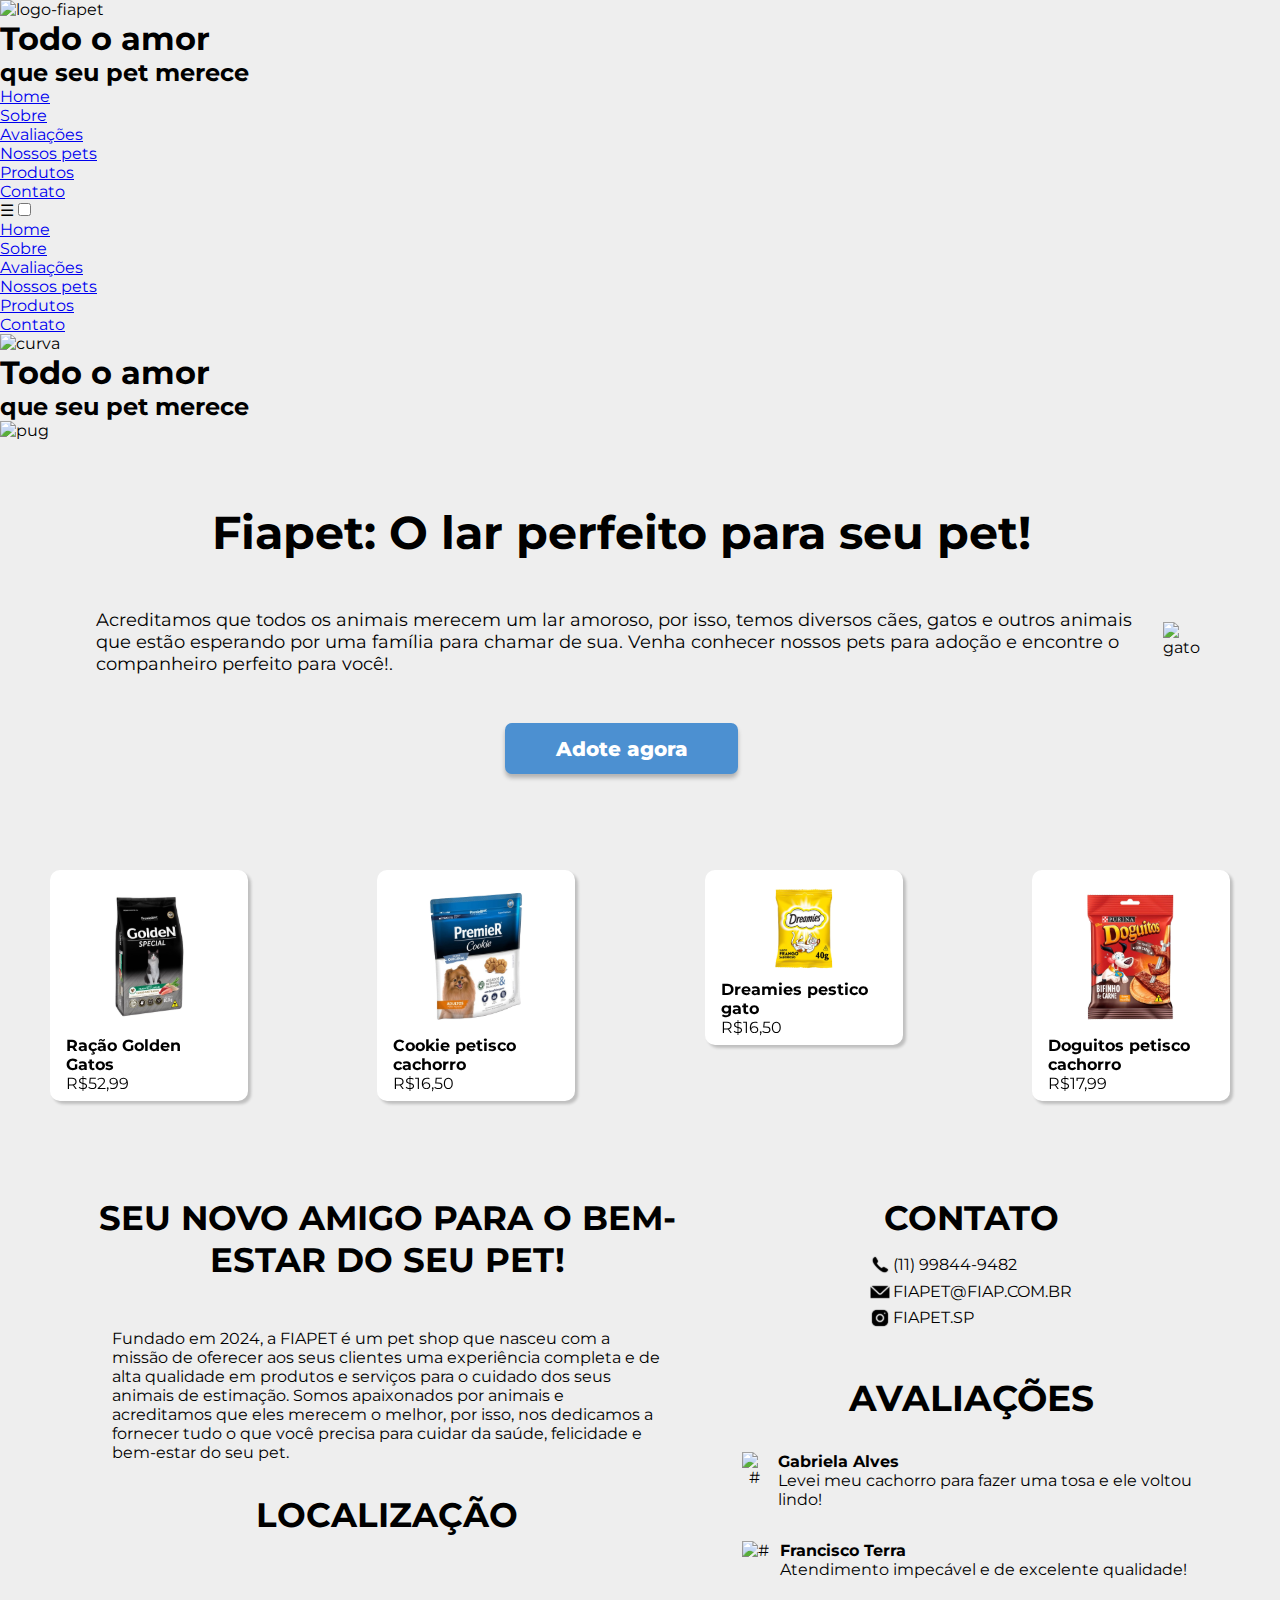
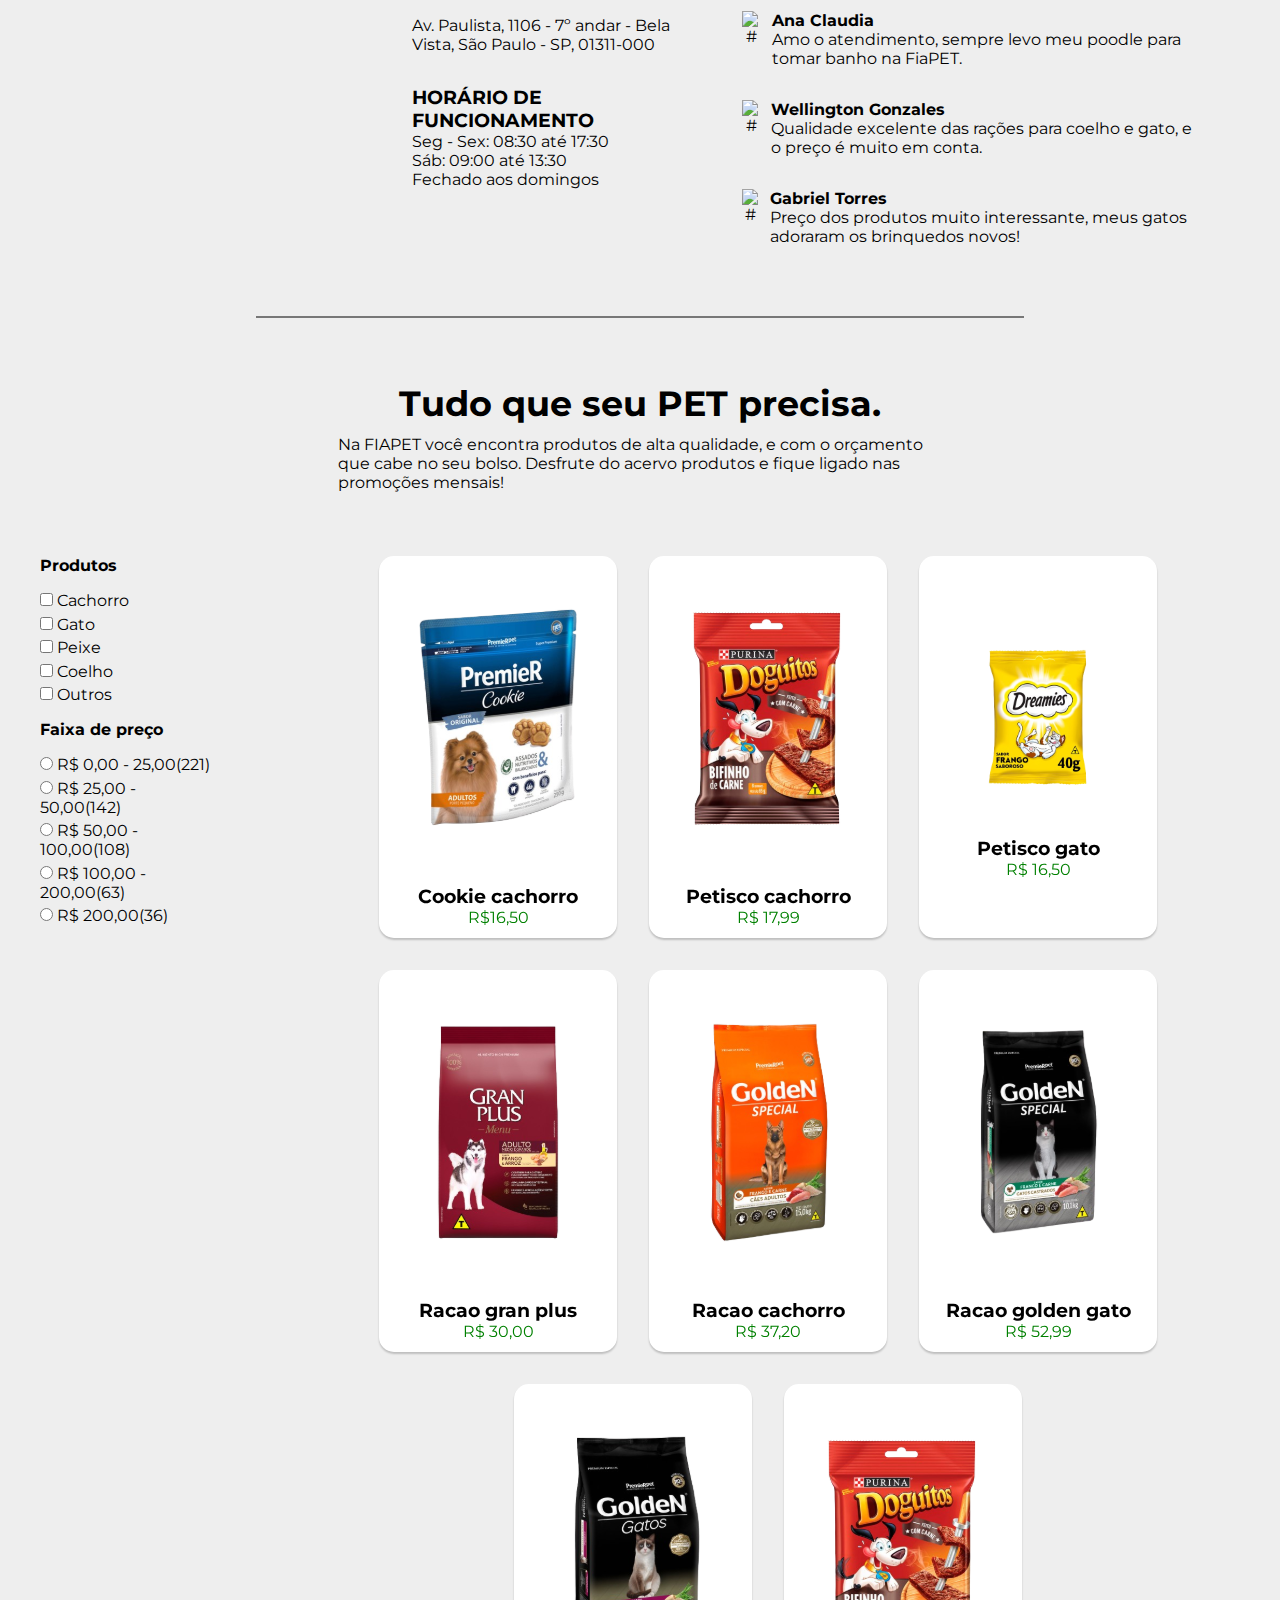
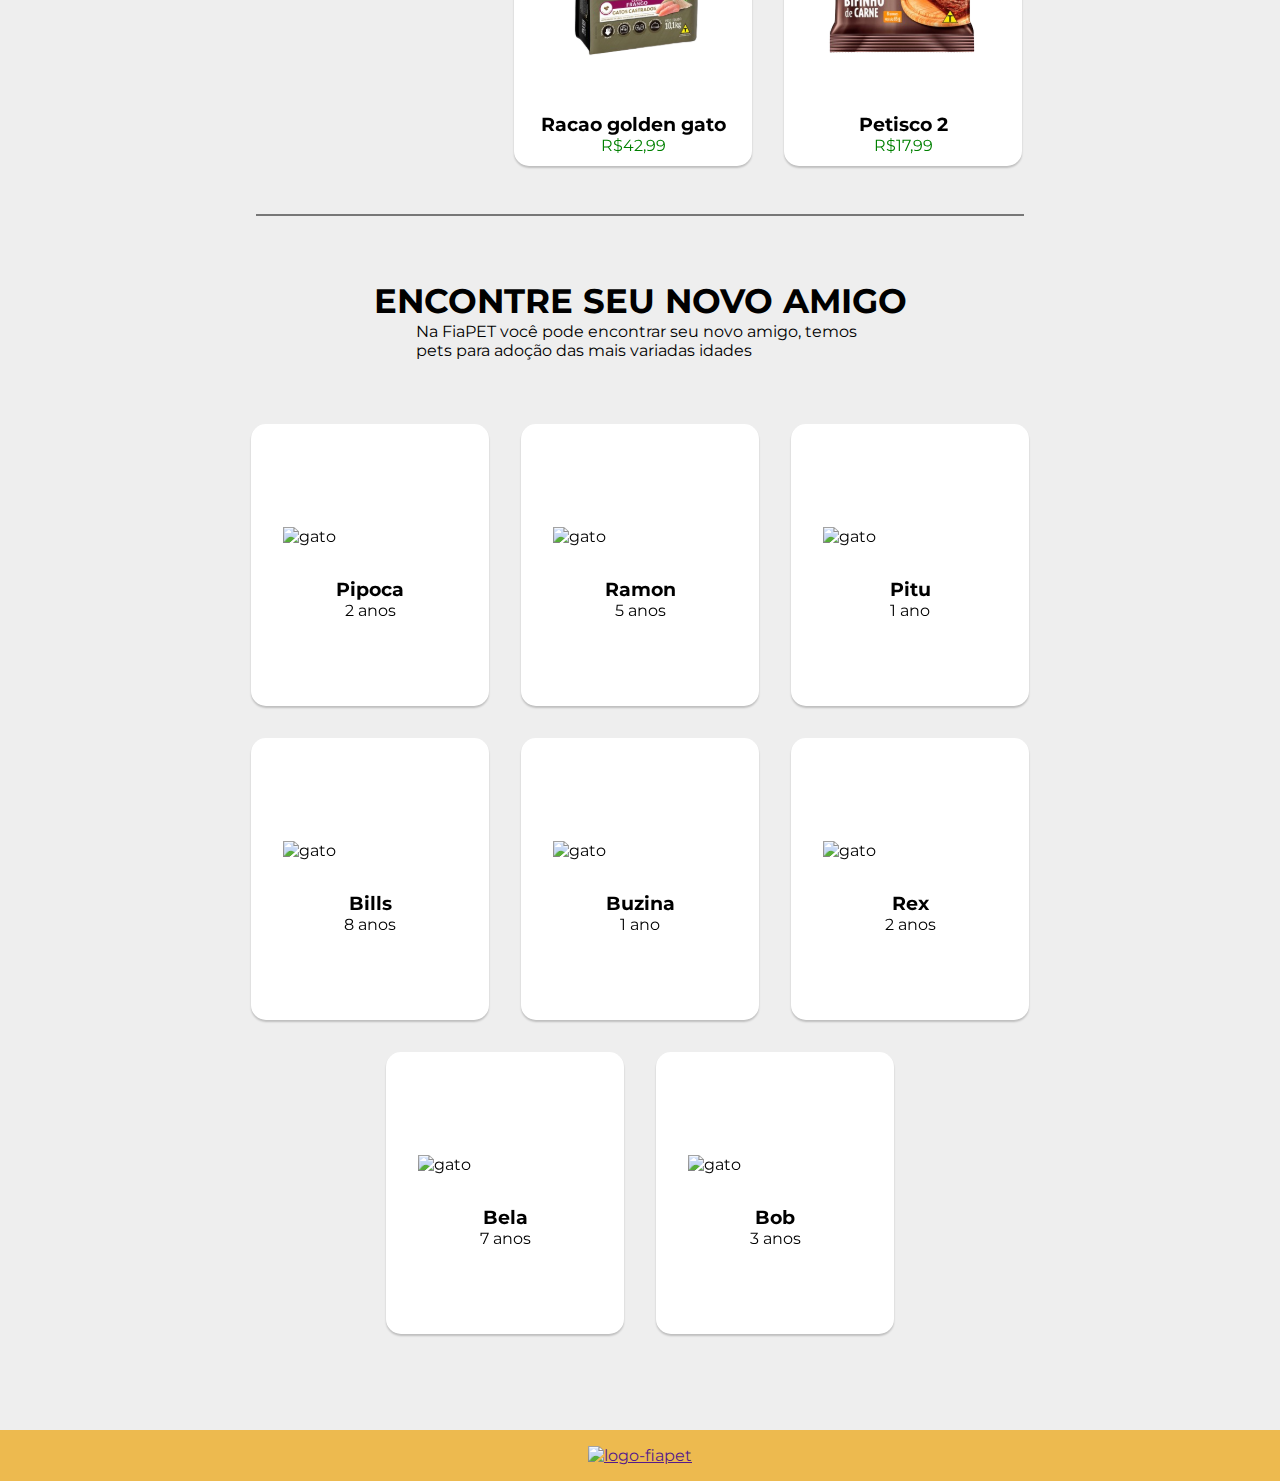
==== index.html @ 18f8ae51 "modificar cards" ====
<!DOCTYPE html>
<html lang="pt-br">

<head>
    <meta charset="UTF-8">
    <meta name="viewport" content="width=device-width, initial-scale=1.0">
    <link rel="stylesheet" href="css/style.css">
    <link rel="shortcut icon" href="img/icon-fiapet.svg" type="image/x-icon">
    <link rel="stylesheet" href="https://cdn.jsdelivr.net/npm/swiper@11/swiper-bundle.min.css" />
    <script src="https://cdn.jsdelivr.net/npm/swiper@11/swiper-bundle.min.js"></script>
    <link rel="stylesheet" href="css/swipper.css">
    <title>FiaPET</title>
</head>

<body>

    <header>
        </div>
        <img id="logo-fiapet" src="img/logo-fiapet.svg" alt="logo-fiapet">
        <div class="titulo">
            <h1>Todo o amor</h1>
            <h2>que seu pet merece</h2>
        </div>
        <nav id="navWeb" aria-label="navWeb">
            <ul>
                <li><a href="#inicio">Home</a></li>
                <li><a href="#sobre">Sobre</a></li>
                <li><a href="#sobre">Avaliações</a></li>
                <li><a href="#adotar">Nossos pets</a></li>
                <li><a href="#produtos">Produtos</a></li>
                <li><a href="#sobre">Contato</a></li>
            </ul>
        </nav>
        <label for="menu">☰</label>
        <input type="checkbox" name="menu" id="menu">
        <nav id="navMobile" aria-label="navMobile">
            <ul>
                <li><a href="#inicio">Home</a></li>
                <li><a href="#">Sobre</a></li>
                <li><a href="#">Avaliações</a></li>
                <li><a href="#">Nossos pets</a></li>
                <li><a href="#">Produtos</a></li>
                <li><a href="#">Contato</a></li>
            </ul>
        </nav>
        <div id="bgMenuMobile"></div>

    </header>

    <div class="curva">
        <img src="./img/background.svg" alt="curva">

        <div class="info-curva">

            <div class="titulo">
                <h1>Todo o amor</h1>
                <h2>que seu pet merece</h2>
            </div>

            <img id="img-pug" src="img/pug.svg" alt="pug">
        </div>
    </div>

    <section id="inicio">
        <div class="banner">
            <div class="banner-informacoes">
                <h2>Fiapet: O lar perfeito para seu pet!</h2>
                <p>Acreditamos que todos os animais merecem um lar amoroso, por isso, temos diversos cães, gatos e
                    outros animais que estão esperando por uma família para chamar de sua. Venha conhecer nossos pets
                    para adoção e encontre o companheiro perfeito para você!. </p>
                <a href="">Adote agora</a>
            </div>
            <div class="banner-img">
                <img src="img/gato.svg" alt="gato">
            </div>
        </div>
    </section>
    <div class="swiper1">
        <div class="swiper-wrapper">
            <div class="swiper-slide">
                <div class="item-swiper">
                    <img src="./img/produtos-swiper-inicio/racao-golden-gato.svg" alt="">
                    <div>
                        <h4>Ração Golden Gatos</h4>
                        <p>R$52,99</p>
                    </div>
                </div>
            </div>
            <div class="swiper-slide">
                <div class="item-swiper">
                    <img src="./img/produtos-swiper-inicio/cookie-cachorro.svg" alt="">
                    <div>
                        <h4>Cookie petisco cachorro</h4>
                        <p>R$16,50</p>
                    </div>
                </div>
            </div>
            <div class="swiper-slide">
                <div class="item-swiper">
                    <img src="./img/produtos-swiper-inicio/petisco-gato.svg" alt="">
                    <div>
                        <h4>Dreamies pestico gato</h4>
                        <p>R$16,50</p>
                    </div>
                </div>
            </div>
            <div class="swiper-slide">
                <div class="item-swiper">
                    <img src="./img/produtos-swiper-inicio/petisco-cachorro.svg" alt="">
                    <div>
                        <h4 id="doguitos">Doguitos petisco cachorro</h4>
                        <p>R$17,99</p>
                    </div>
                </div>
            </div>
            <div class="swiper-slide">
                <div class="item-swiper">
                    <img src="./img/produtos-swiper-inicio/racao-golden-gato2.svg" alt="">
                    <div>
                        <h4>Ração Golden Gatos</h4>
                        <p>R$42,99</p>
                    </div>
                </div>
            </div>
            <div class="swiper-slide">
                <div class="item-swiper">
                    <img src="./img/produtos-swiper-inicio/racao-cachorro-gran-plus.svg" alt="">
                    <div>
                        <h4>Ração Gran Plus</h4>
                        <p>R$30,00</p>
                    </div>
                </div>
            </div>
            <div class="swiper-slide">
                <div class="item-swiper">
                    <img src="./img/produtos-swiper-inicio/racao-golden-cachorro.svg" alt="">
                    <div>
                        <h4>Ração Golden Cachorro</h4>
                        <p>R$37,20</p>
                    </div>
                </div>
            </div>
            
        </div>
    </div>

    <section id="sobre">

        <div class="container-sobre">
            <div class="novo-pet">
                <h2 class="texto-pet"> Seu novo amigo para o bem-estar do seu pet!</h2>
                <p class="texto-pet2">Fundado em 2024, a FIAPET é um pet shop que nasceu com a missão de oferecer aos
                    seus clientes uma experiência completa e de alta qualidade em produtos e serviços para o cuidado dos
                    seus animais de estimação. Somos apaixonados por animais e acreditamos que eles merecem o melhor,
                    por isso, nos dedicamos a fornecer tudo o que você precisa para cuidar da saúde, felicidade e
                    bem-estar do seu pet.</p>
            </div>

            <div class="local">
                <div class="container-local">
                    <h2>Localização</h2>
                    <div class="mapa">
                        <iframe title="Localização"
                            src="https://www.google.com/maps/embed?pb=!1m18!1m12!1m3!1d3657.1213642371213!2d-46.654961424626016!3d-23.564084278797928!2m3!1f0!2f0!3f0!3m2!1i1024!2i768!4f13.1!3m3!1m2!1s0x94ce59c7dbf9ff57%3A0x4ca8eb5c4f7ecca9!2sFIAP%20-%20Paulista!5e0!3m2!1spt-BR!2sbr!4v1714689433012!5m2!1spt-BR!2sbr"
                            width="400" height="300" style="border:0;" allowfullscreen="" loading="lazy"
                            referrerpolicy="no-referrer-when-downgrade"></iframe>

                        <div class="container-info-local">
                            <div class="endereco">
                                <img src="./img/Location.svg" alt="">
                                <p>Av. Paulista, 1106 - 7º andar - Bela Vista, São Paulo - SP, 01311-000</p>
                            </div>

                            <div class="horario">
                                <img src="./img/Time.svg" alt="">
                                <div class="dias">
                                    <h3>HORÁRIO DE FUNCIONAMENTO</h3>
                                    <p>Seg - Sex: 08:30 até 17:30</p>
                                    <p>Sáb: 09:00 até 13:30</p>
                                    <p>Fechado aos domingos</p>
                                </div>
                            </div>

                        </div>
                    </div>
                </div>
            </div>

        </div>

        <div class="container-cachorro">
            <img src="./img/sobre-cachorro.svg" alt="">
        </div>
        <div class="contato-avaliacao">
            <div class="contato">
                <h2>Contato</h2>
                <ul class="contato-lista">
                    <li>
                        <img src="img/icones-contato/Phone.svg" alt="">
                        <p>(11) 99844-9482</p>
                    </li>
                    <li>
                        <img src="img/icones-contato/Email.svg" alt="">
                        <p>fiapet@fiap.com.br</p>
                    </li>
                    <li>
                        <img src="img/icones-contato/Instagram.svg" alt="">
                        <p>FIAPET.SP</p>
                    </li>
                </ul>
            </div>
            <div class="avaliacao">
                <h2>Avaliações</h2>
                <ul class="avaliacao-lista">
                    <li>
                        <img src="img/icones-usuarios/mulher-branca-sorrindo.svg" alt="#">
                        <div class="nome-comentario">
                            <h4>Gabriela Alves</h4>
                            <p>Levei meu cachorro para fazer uma tosa e ele voltou lindo!</p>
                        </div>
                    </li>
                    <li>
                        <img src="img/icones-usuarios/homem-barbudo-careca.svg" alt="#">
                        <div class="nome-comentario">
                            <h4>Francisco Terra</h4>
                            <p>Atendimento impecável e de excelente qualidade!</p>
                        </div>
                    </li>
                    <li>
                        <img src="img/icones-usuarios/mulher-vestido.svg" alt="#">
                        <div class="nome-comentario">
                            <h4>Ana Claudia</h4>
                            <p>Amo o atendimento, sempre levo meu poodle para tomar banho na FiaPET.</p>
                        </div>
                    </li>
                    <li>
                        <img src="img/icones-usuarios/homem-braco-cruzado.svg" alt="#">
                        <div class="nome-comentario">
                            <h4>Wellington Gonzales</h4>
                            <p>Qualidade excelente das rações para coelho e gato, e o preço é muito em conta.</p>
                        </div>
                    </li>
                    <li>
                        <img src="img/icones-usuarios/homem-cacheado-sorrindo.svg" alt="#">
                        <div class="nome-comentario">
                            <h4>Gabriel Torres</h4>
                            <p>Preço dos produtos muito interessante, meus gatos adoraram os brinquedos novos!</p>
                        </div>
                    </li>

                </ul>
            </div>
        </div>

    </section>

    <div class="divisao">
        <div class="line"></div>
    </div>

    <section id="produtos">
        
        
        <div class="produtos-titulo">
            <h2>Tudo que seu PET precisa.</h2>
            <p>Na FIAPET você encontra produtos de alta qualidade, e com o orçamento que cabe no seu bolso. Desfrute
            do acervo produtos e fique ligado nas promoções mensais!</p>
        </div>
        <div class="filtros-cards">     
                <div class="caixa-filtros">
                <div class="filtros">
                    <h4>Produtos</h4>
                        <ul> 
                            <li><input type="checkbox" id="checkbox_produtos" name="produtos_cachorro"> <label>Cachorro</label></li>
                            <li><input type="checkbox" id="checkbox_produtos" name="produtos_cachorro"> <label>Gato</label></li>
                            <li><input type="checkbox" id="checkbox_produtos" name="produtos_cachorro"> <label>Peixe</label></li>
                            <li><input type="checkbox" id="checkbox_produtos" name="produtos_cachorro"> <label>Coelho</label></li>
                            <li><input type="checkbox" id="checkbox_produtos" name="produtos_cachorro"> <label>Outros</label></li>
                        </ul>
                </div>
                <div class="filtros">
                    <h4>Faixa de preço</h4>
                    <ul>
                        <li><input type="radio" id="radio_produtos" name="produtos_preco"> <label>R$ 0,00 - 25,00(221)</label></li>
                        <li><input type="radio" id="radio_produtos" name="produtos_preco"> <label>R$ 25,00 - 50,00(142)</label></li>
                        <li><input type="radio" id="radio_produtos" name="produtos_preco"> <label>R$ 50,00 - 100,00(108)</label></li>
                        <li><input type="radio" id="radio_produtos" name="produtos_preco"> <label>R$ 100,00 - 200,00(63)</label></li>
                        <li><input type="radio" id="radio_produtos" name="produtos_preco"> <label>R$ 200,00(36)</label></li>
                    </ul>
                </div>
            </div>
            
            <div class="container-adotar">
                
                <div class="produtos-card">
                    
                    <div class="adotar-img">
                        
                        <img src="./img/produtos-swiper-inicio/cookie-cachorro.svg" alt="gato">
                        <!-- estrela e numero do rating2
                        <div class="rating">
                            <img src="./img/star.svg" alt="estrela">
                            <span>4.8</span>
                        </div>
                        -->
                    </div>
                    
                    <div class="info-pets">
                        <h3>Cookie cachorro</h3>
                        <p class="cor-preco">R$16,50</p>
                    </div>
                </div>
                <div class="produtos-card">
                    <div class="adotar-img">
                        <img src="./img/produtos-swiper-inicio/petisco-cachorro.svg" alt="gato">
                    </div>
                    <div class="info-pets">
                        <h3>Petisco cachorro</h3>
                        <p class="cor-preco">R$ 17,99</p>
                    </div>
                </div>
                <div class="produtos-card">
                    <div class="adotar-img">
                        <img src="./img/produtos-swiper-inicio/petisco-gato.svg" alt="gato">
                    </div>
                    <div class="info-pets">
                        <h3>Petisco gato</h3>
                        <p class="cor-preco">R$ 16,50</p>
                    </div>
                </div>
                <div class="produtos-card">
                    <div class="adotar-img">
                        <img src="./img/produtos-swiper-inicio/racao-cachorro-gran-plus.svg" alt="gato">
                    </div>
                    <div class="info-pets">
                        <h3>Racao gran plus</h3>
                        <p class="cor-preco">R$ 30,00</p>
                    </div>
                </div>


                <div class="produtos-card">
                    <div class="adotar-img">
                        <img src="./img/produtos-swiper-inicio/racao-golden-cachorro.svg" alt="gato">
                    </div>
                    <div class="info-pets">
                        <h3>Racao cachorro</h3>
                        <p class="cor-preco">R$ 37,20</p>
                    </div>
                </div>
                <div class="produtos-card">
                    <div class="adotar-img">
                        <img src="./img/produtos-swiper-inicio/racao-golden-gato.svg" alt="gato">

                    </div>
                    <div class="info-pets">
                        <h3>Racao golden gato</h3>
                        <p class="cor-preco">R$ 52,99</p>
                    </div>
                </div>
                <div class="produtos-card">
                    <div class="adotar-img">
                        <img src="./img/produtos-swiper-inicio/racao-golden-gato2.svg" alt="gato">

                    </div>
                    <div class="info-pets">
                        <h3>Racao golden gato </h3>
                        <p class="cor-preco">R$42,99</p>
                    </div>
                </div>
                <div class="produtos-card">
                    <div class="adotar-img">
                        <img src="./img/produtos-swiper-inicio/petisco-cachorro.svg" alt="gato">

                    </div>
                    <div class="info-pets">
                        <h3>Petisco 2</h3>
                        <p class="cor-preco">R$17,99</p>
                    </div>
                </div>

            </div>
        </div>
        </div>
    </section>

    <div class="divisao">
        <div class="line"></div>
    </div>

    <section id="adotar">
        <div class="adotar-titulo">
            <h2>ENCONTRE SEU NOVO AMIGO</h2>
            <p>Na FiaPET você pode encontrar seu novo amigo, temos pets para adoção das mais variadas idades </p>
        </div>
        <div class="adotar-fundo">

            <div class="container-adotar">

                <div class="adotar-card">
                    <div class="adotar-img">
                        <img src="./img/card-adotar/Ração Golden Gatos 1.svg" alt="gato">
                    </div>
                    <div class="info-pets">
                        <h3>Pipoca</h3>
                        <p>2 anos</p>
                    </div>
                </div>
                <div class="adotar-card">
                    <div class="adotar-img">
                        <img src="./img/card-adotar/Ração Golden Gatos 1-1.svg" alt="gato">
                    </div>
                    <div class="info-pets">
                        <h3>Ramon</h3>
                        <p>5 anos</p>
                    </div>
                </div>
                <div class="adotar-card">
                    <div class="adotar-img">
                        <img src="./img/card-adotar/Ração Golden Gatos 1-2.svg" alt="gato">
                    </div>
                    <div class="info-pets">
                        <h3>Pitu</h3>
                        <p>1 ano</p>
                    </div>
                </div>
                <div class="adotar-card">
                    <div class="adotar-img">
                        <img src="./img/card-adotar/Ração Golden Gatos 1-3.svg" alt="gato">
                    </div>
                    <div class="info-pets">
                        <h3>Bills</h3>
                        <p>8 anos</p>
                    </div>
                </div>


                <div class="adotar-card">
                    <div class="adotar-img">
                        <img src="./img/card-adotar/Ração Golden Gatos 1-4.svg" alt="gato">
                    </div>
                    <div class="info-pets">
                        <h3>Buzina</h3>
                        <p>1 ano</p>
                    </div>
                </div>
                <div class="adotar-card">
                    <div class="adotar-img">
                        <img src="./img/card-adotar/Ração Golden Gatos 1-5.svg" alt="gato">

                    </div>
                    <div class="info-pets">
                        <h3>Rex</h3>
                        <p>2 anos</p>
                    </div>
                </div>
                <div class="adotar-card">
                    <div class="adotar-img">
                        <img src="./img/card-adotar/Ração Golden Gatos 1-6.svg" alt="gato">

                    </div>
                    <div class="info-pets">
                        <h3>Bela</h3>
                        <p>7 anos</p>
                    </div>
                </div>
                <div class="adotar-card">
                    <div class="adotar-img">
                        <img src="./img/card-adotar/Ração Golden Gatos 1-7.svg" alt="gato">

                    </div>
                    <div class="info-pets">
                        <h3>Bob</h3>
                        <p>3 anos</p>
                    </div>
                </div>

            </div>
            
            <div class="container-adotar-mobile">
                <div class="swiper  cont-swiper2">
                    <!-- Additional required wrapper -->
                    
                    <div class="swiper-wrapper">
                    <!-- Slides -->
                        <div class="adotar-card swiper-slide">
                            <img src="./img/card-adotar/Ração Golden Gatos 1.svg" alt="gato">
                            <div class="info-pets">
                                <h3>Pipoca</h3>
                                <p>2 anos</p>
                            </div>
                        </div>
                    
                        <div class="adotar-card swiper-slide">
                            <img src="./img/card-adotar/ração golden gatos 1-1.svg" alt="gato">
                            <div class="info-pets">
                                <h3>Ramon</h3>
                                <p>2 anos</p>
                            </div>
                        </div>
                
                        <div class="adotar-card swiper-slide">
                            <img src="./img/card-adotar/ração golden gatos 1-2.svg" alt="gato">
                            <div class="info-pets">
                                <h3>Pitu</h3>
                                <p>2 anos</p>
                            </div>
                        </div>
                
                        <div class="adotar-card swiper-slide">
                            <img src="./img/card-adotar/ração golden gatos 1-3.svg" alt="gato">
                            <div class="info-pets">
                                <h3>Bills</h3>
                                <p>2 anos</p>
                            </div>
                        </div>
                
                    </div>
                        <div class="swiper-button-next"></div>
                        <div class="swiper-button-prev"></div>
                </div>
                <div class="swiper cont-swiper2">
                    <!-- Additional required wrapper -->
                    
                    <div class="swiper-wrapper">
                    <!-- Slides -->
                        <div class="adotar-card swiper-slide">
                            <img src="./img/card-adotar/ração golden gatos 1-4.svg" alt="gato">
                            <div class="info-pets">
                                <h3>Buzina</h3>
                                <p>2 anos</p>
                            </div>
                        </div>
                    
                        <div class="adotar-card swiper-slide">
                            <img src="./img/card-adotar/ração golden gatos 1-5.svg" alt="gato">
                            <div class="info-pets">
                                <h3>Rex</h3>
                                <p>2 anos</p>
                            </div>
                        </div>
                
                        <div class="adotar-card swiper-slide">
                            <img src="./img/card-adotar/ração golden gatos 1-6.svg" alt="gato">
                            <div class="info-pets">
                                <h3>Bela</h3>
                                <p>2 anos</p>
                            </div>
                        </div>
                
                        <div class="adotar-card swiper-slide">
                            <img src="./img/card-adotar/ração golden gatos 1-7.svg" alt="gato">
                            <div class="info-pets">
                                <h3>Bob</h3>
                                <p>2 anos</p>
                            </div>
                        </div>
                
                    </div>
                        <div class="swiper-button-next"></div>
                        <div class="swiper-button-prev"></div>
                </div>
            </div>

        </div>
    </section>

    <footer id="rodape">
        <a href="">
            <img id="logo-fiapet" src="img/logo-fiapet.svg" alt="logo-fiapet">
        </a>
    </footer>

    <script>
        const swiper1 = new Swiper('.swiper1', {
            autoplay: true,
            direction: 'horizontal',
            slidesPerView: 4,
            spaceBetween: 30,
            loop: true,
            speed: 600,
            
        });

        const swiper = new Swiper('.swiper', {
            direction: 'horizontal',
            loop: true,
            slidesPerView: 'auto',

            navigation: {
                nextEl: '.swiper-button-next',
                prevEl: '.swiper-button-prev',
            },
        });
    </script>
</body>

</html>
---- css/style.css ----
@import url("https://fonts.googleapis.com/css2?family=Montserrat:ital,wght@0,100..900;1,100..900&display=swap");
@import url(inicio.css);
@import url(sobre.css);
@import url(produtos.css);
@import url(header.css);
@import url(adotar.css);
@import url(rodape.css);

:root {
  --fonte: "Montserrat", sans-serif;
  --primary-color: #edba4f;
  --secundary-color: #4c90d1;
  --backgound: #eeeeee;
}

* {
  margin: 0;
  padding: 0;
}

body {
  font-family: var(--fonte);
  background-color: var(--backgound);
}
---- css/swipper.css ----
.container-adotar-mobile .swiper-slide {
  flex-shrink: 0;
  width: 206px; 
  margin: 1rem;
  padding: 1rem;
  position: relative;
  transition-property: transform;
  display: flex;
  align-items: center;
  justify-content: center;
}

.swiper-button-next, .swiper-button-prev {
  color: #000;
  width: 40px;
  height: 40px;
  border-radius: 50%;
  top: 50%;
  background-color: #D9D9D9;
}

.swiper-button-prev{
  left: 0;
  right: auto;
}

.swiper-button-next{
  right: 0;
  left: auto;
}

.swiper-button-prev::after, .swiper-button-next::after{
  font-size: 22px;
}
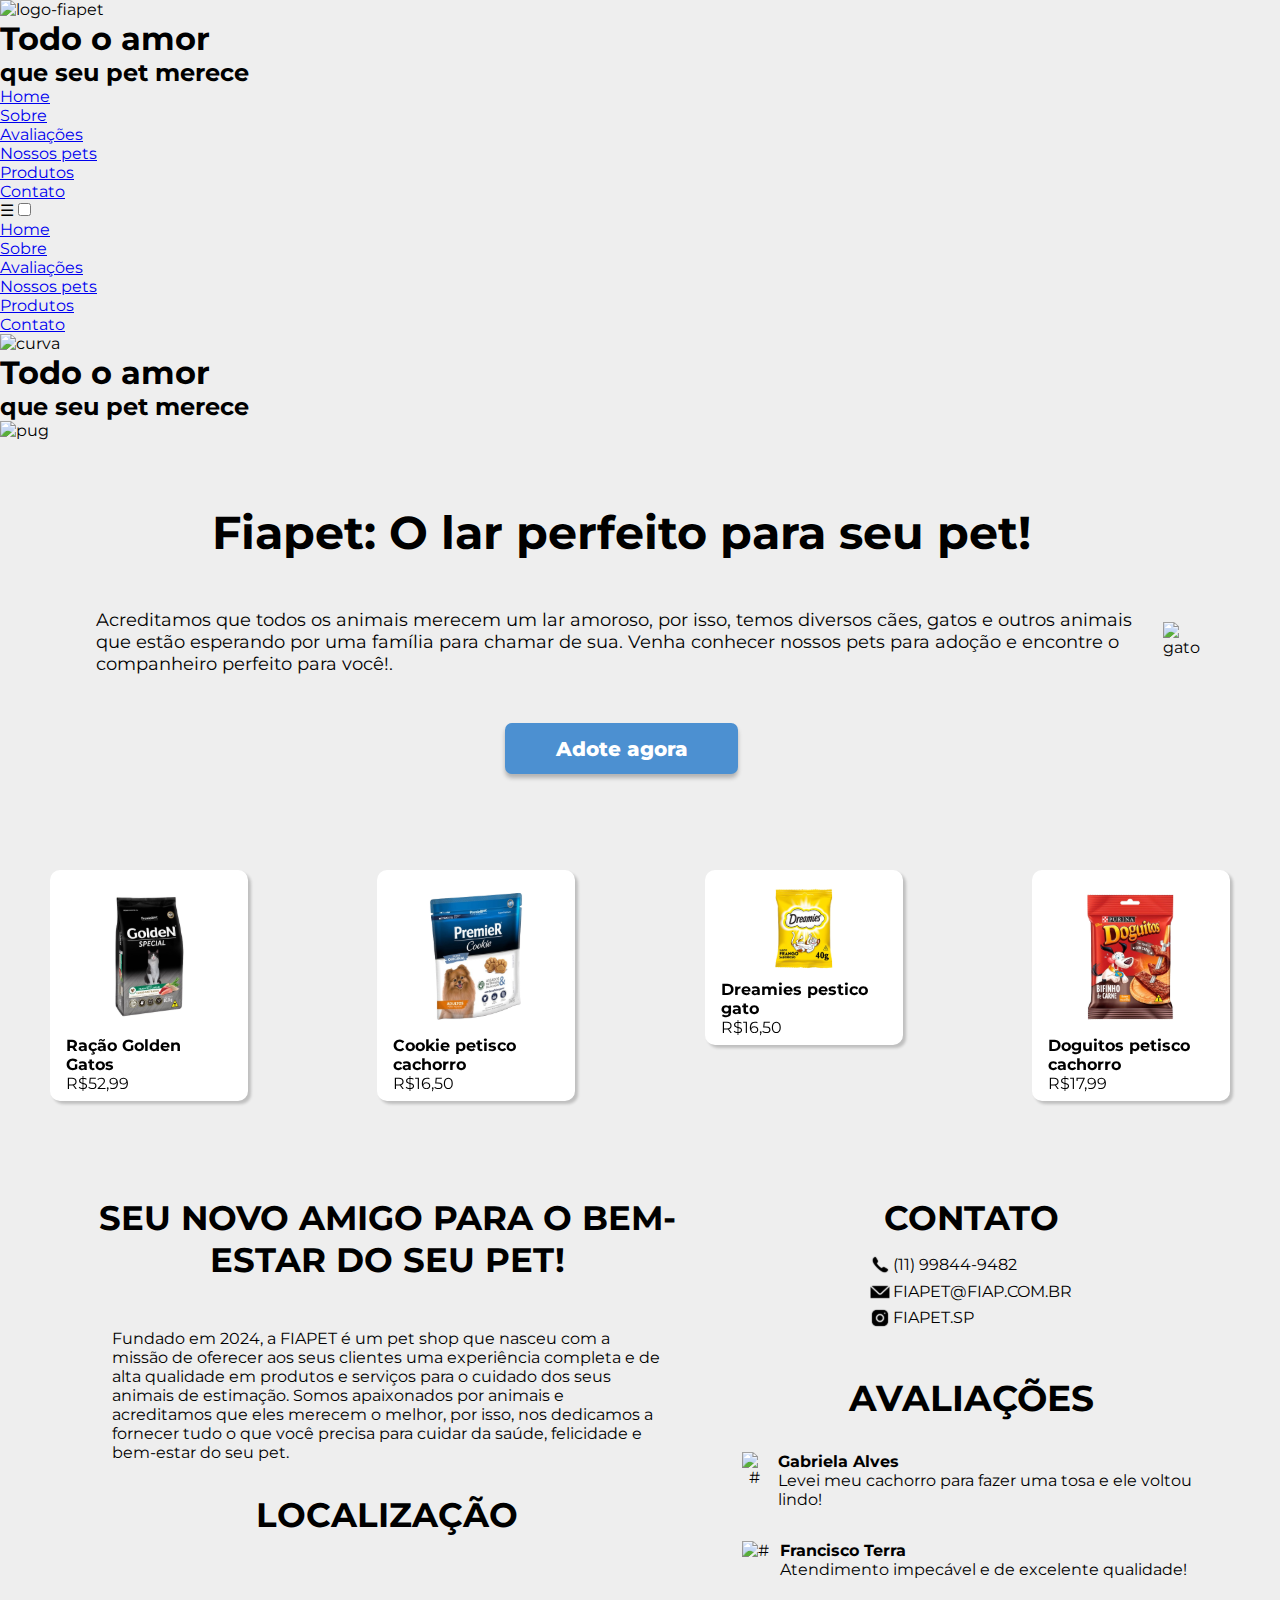
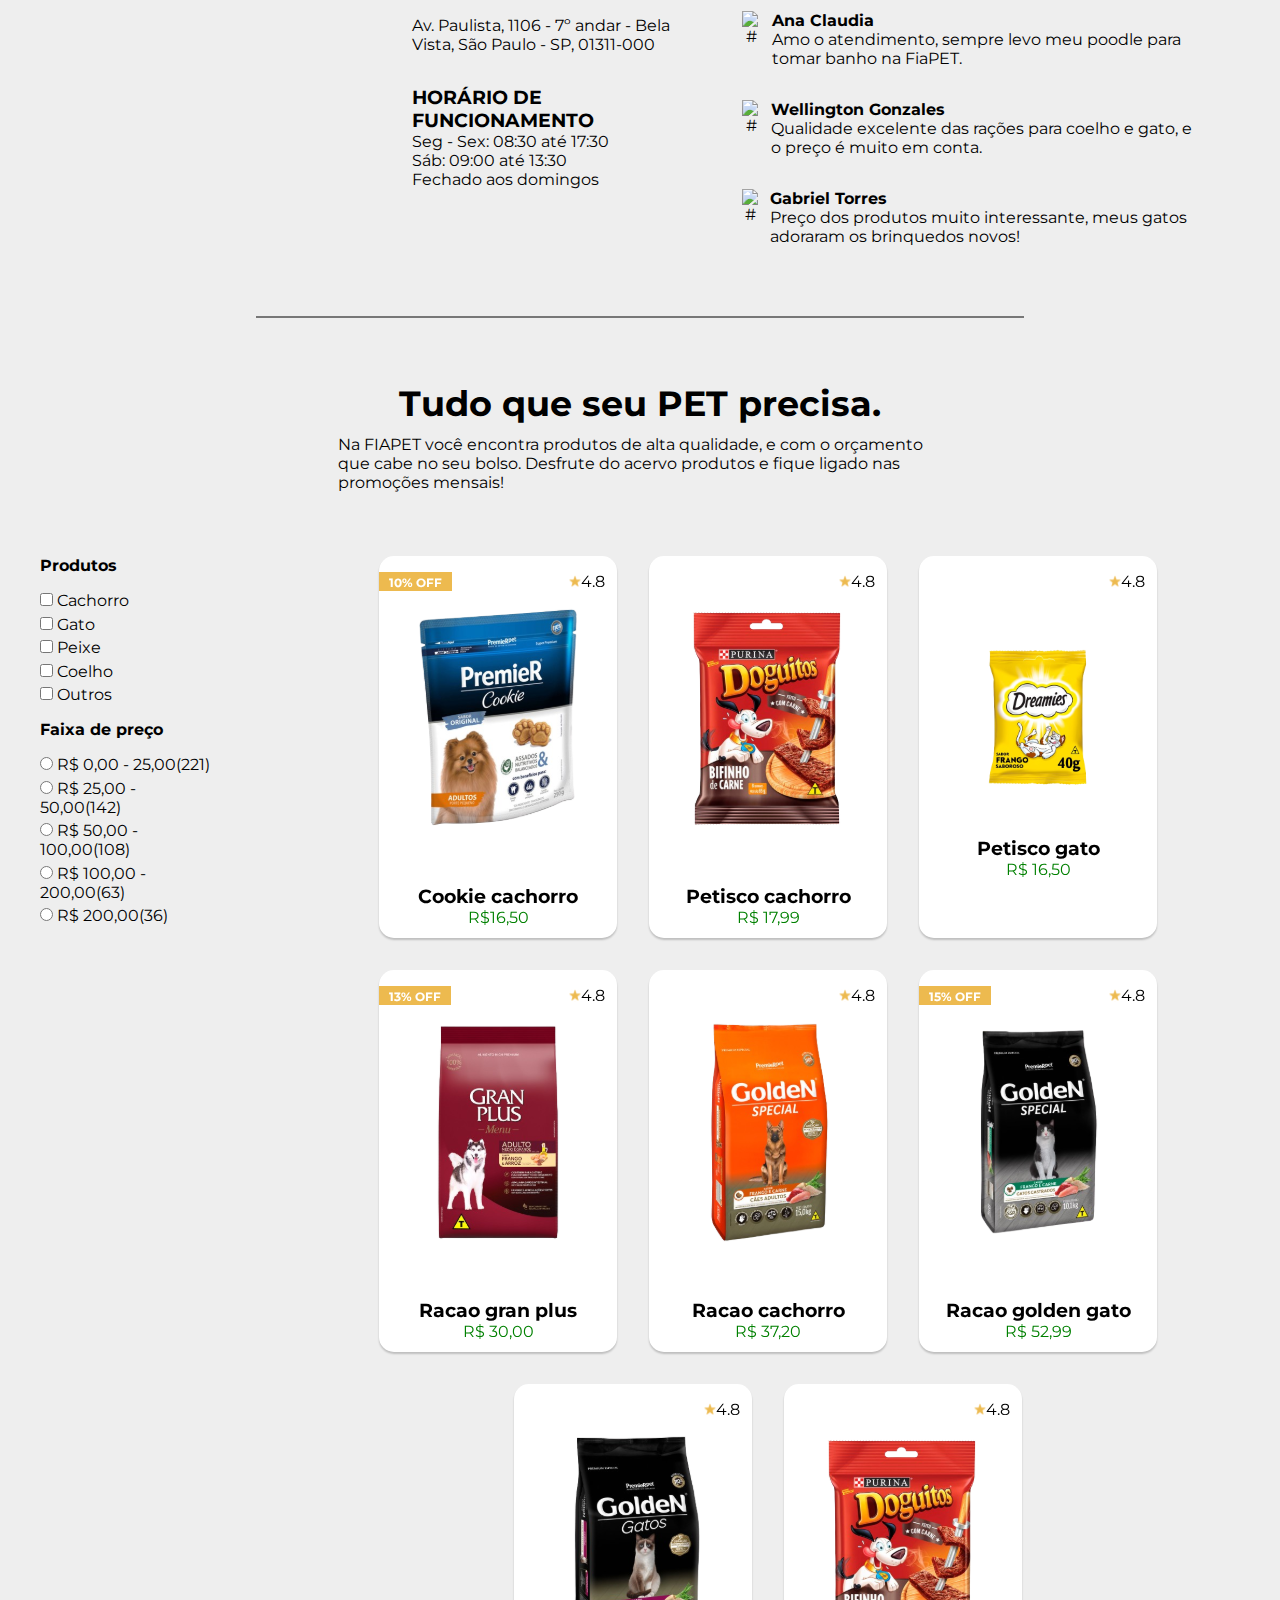
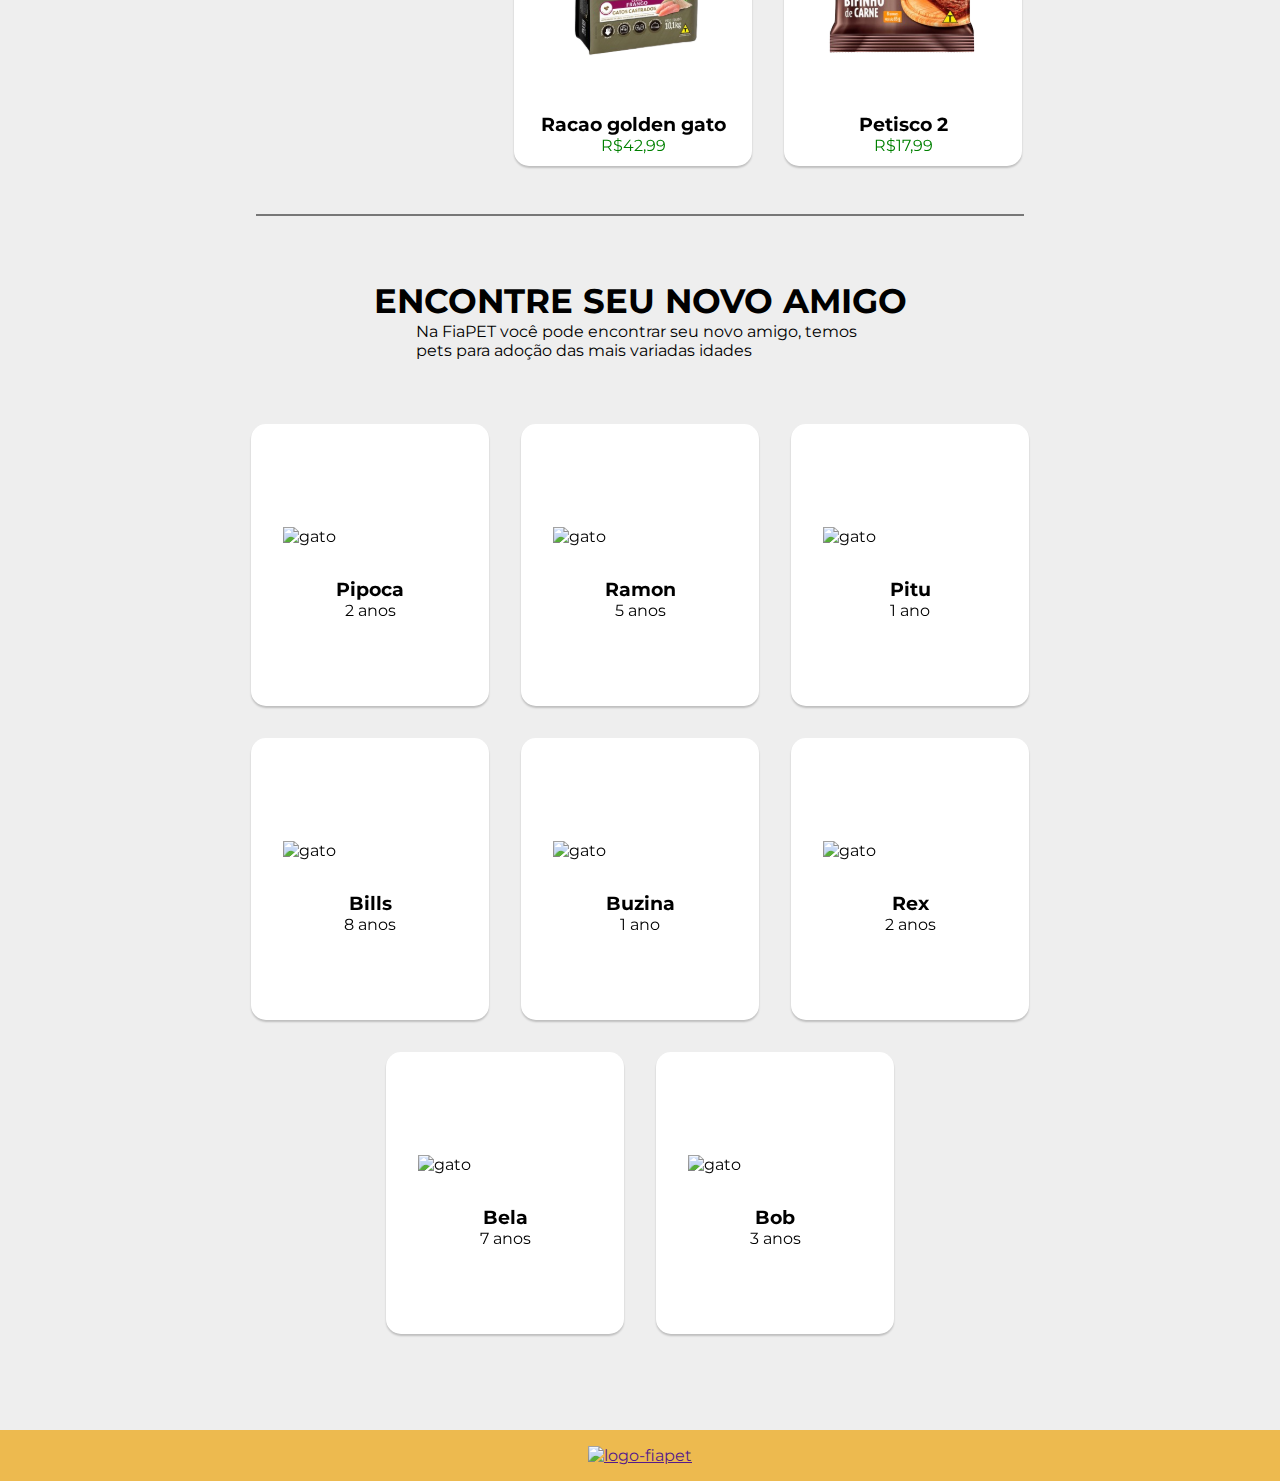
==== commit 0360b5a8: "rating e desconto" ====
--- a/index.html
+++ b/index.html
@@ -140,7 +140,7 @@
                     </div>
                 </div>
             </div>
-            
+
         </div>
     </div>
 
@@ -259,58 +259,79 @@
     </div>
 
     <section id="produtos">
-        
-        
+
+
         <div class="produtos-titulo">
             <h2>Tudo que seu PET precisa.</h2>
             <p>Na FIAPET você encontra produtos de alta qualidade, e com o orçamento que cabe no seu bolso. Desfrute
-            do acervo produtos e fique ligado nas promoções mensais!</p>
-        </div>
-        <div class="filtros-cards">     
-                <div class="caixa-filtros">
+                do acervo produtos e fique ligado nas promoções mensais!</p>
+        </div>
+        <div class="filtros-cards">
+            <div class="caixa-filtros">
                 <div class="filtros">
                     <h4>Produtos</h4>
-                        <ul> 
-                            <li><input type="checkbox" id="checkbox_produtos" name="produtos_cachorro"> <label>Cachorro</label></li>
-                            <li><input type="checkbox" id="checkbox_produtos" name="produtos_cachorro"> <label>Gato</label></li>
-                            <li><input type="checkbox" id="checkbox_produtos" name="produtos_cachorro"> <label>Peixe</label></li>
-                            <li><input type="checkbox" id="checkbox_produtos" name="produtos_cachorro"> <label>Coelho</label></li>
-                            <li><input type="checkbox" id="checkbox_produtos" name="produtos_cachorro"> <label>Outros</label></li>
-                        </ul>
+                    <ul>
+                        <li><input type="checkbox" id="checkbox_produtos" name="produtos_cachorro">
+                            <label>Cachorro</label>
+                        </li>
+                        <li><input type="checkbox" id="checkbox_produtos" name="produtos_cachorro"> <label>Gato</label>
+                        </li>
+                        <li><input type="checkbox" id="checkbox_produtos" name="produtos_cachorro"> <label>Peixe</label>
+                        </li>
+                        <li><input type="checkbox" id="checkbox_produtos" name="produtos_cachorro">
+                            <label>Coelho</label>
+                        </li>
+                        <li><input type="checkbox" id="checkbox_produtos" name="produtos_cachorro">
+                            <label>Outros</label>
+                        </li>
+                    </ul>
                 </div>
                 <div class="filtros">
                     <h4>Faixa de preço</h4>
                     <ul>
-                        <li><input type="radio" id="radio_produtos" name="produtos_preco"> <label>R$ 0,00 - 25,00(221)</label></li>
-                        <li><input type="radio" id="radio_produtos" name="produtos_preco"> <label>R$ 25,00 - 50,00(142)</label></li>
-                        <li><input type="radio" id="radio_produtos" name="produtos_preco"> <label>R$ 50,00 - 100,00(108)</label></li>
-                        <li><input type="radio" id="radio_produtos" name="produtos_preco"> <label>R$ 100,00 - 200,00(63)</label></li>
-                        <li><input type="radio" id="radio_produtos" name="produtos_preco"> <label>R$ 200,00(36)</label></li>
+                        <li><input type="radio" id="radio_produtos" name="produtos_preco"> <label>R$ 0,00 -
+                                25,00(221)</label></li>
+                        <li><input type="radio" id="radio_produtos" name="produtos_preco"> <label>R$ 25,00 -
+                                50,00(142)</label></li>
+                        <li><input type="radio" id="radio_produtos" name="produtos_preco"> <label>R$ 50,00 -
+                                100,00(108)</label></li>
+                        <li><input type="radio" id="radio_produtos" name="produtos_preco"> <label>R$ 100,00 -
+                                200,00(63)</label></li>
+                        <li><input type="radio" id="radio_produtos" name="produtos_preco"> <label>R$ 200,00(36)</label>
+                        </li>
                     </ul>
                 </div>
             </div>
-            
+
             <div class="container-adotar">
-                
-                <div class="produtos-card">
-                    
-                    <div class="adotar-img">
-                        
+
+                <div class="produtos-card">
+
+                    <div class="off">
+                        <span>10% OFF</span>
+                    </div>
+
+                    <div class="rating">
+                        <img src="./img/star.svg" alt="estrela">
+                        <span>4.8</span>
+                    </div>
+                    <div class="adotar-img">
+
                         <img src="./img/produtos-swiper-inicio/cookie-cachorro.svg" alt="gato">
                         <!-- estrela e numero do rating2
-                        <div class="rating">
-                            <img src="./img/star.svg" alt="estrela">
-                            <span>4.8</span>
-                        </div>
                         -->
                     </div>
-                    
+
                     <div class="info-pets">
                         <h3>Cookie cachorro</h3>
                         <p class="cor-preco">R$16,50</p>
                     </div>
                 </div>
                 <div class="produtos-card">
+                    <div class="rating">
+                        <img src="./img/star.svg" alt="estrela">
+                        <span>4.8</span>
+                    </div>
                     <div class="adotar-img">
                         <img src="./img/produtos-swiper-inicio/petisco-cachorro.svg" alt="gato">
                     </div>
@@ -320,6 +341,10 @@
                     </div>
                 </div>
                 <div class="produtos-card">
+                    <div class="rating">
+                        <img src="./img/star.svg" alt="estrela">
+                        <span>4.8</span>
+                    </div>
                     <div class="adotar-img">
                         <img src="./img/produtos-swiper-inicio/petisco-gato.svg" alt="gato">
                     </div>
@@ -329,6 +354,13 @@
                     </div>
                 </div>
                 <div class="produtos-card">
+                    <div class="off">
+                        <span>13% OFF</span>
+                    </div>
+                    <div class="rating">
+                        <img src="./img/star.svg" alt="estrela">
+                        <span>4.8</span>
+                    </div>
                     <div class="adotar-img">
                         <img src="./img/produtos-swiper-inicio/racao-cachorro-gran-plus.svg" alt="gato">
                     </div>
@@ -340,6 +372,10 @@
 
 
                 <div class="produtos-card">
+                    <div class="rating">
+                        <img src="./img/star.svg" alt="estrela">
+                        <span>4.8</span>
+                    </div>
                     <div class="adotar-img">
                         <img src="./img/produtos-swiper-inicio/racao-golden-cachorro.svg" alt="gato">
                     </div>
@@ -349,6 +385,13 @@
                     </div>
                 </div>
                 <div class="produtos-card">
+                    <div class="off">
+                        <span>15% OFF</span>
+                    </div>
+                    <div class="rating">
+                        <img src="./img/star.svg" alt="estrela">
+                        <span>4.8</span>
+                    </div>
                     <div class="adotar-img">
                         <img src="./img/produtos-swiper-inicio/racao-golden-gato.svg" alt="gato">
 
@@ -359,6 +402,10 @@
                     </div>
                 </div>
                 <div class="produtos-card">
+                    <div class="rating">
+                        <img src="./img/star.svg" alt="estrela">
+                        <span>4.8</span>
+                    </div>
                     <div class="adotar-img">
                         <img src="./img/produtos-swiper-inicio/racao-golden-gato2.svg" alt="gato">
 
@@ -369,6 +416,10 @@
                     </div>
                 </div>
                 <div class="produtos-card">
+                    <div class="rating">
+                        <img src="./img/star.svg" alt="estrela">
+                        <span>4.8</span>
+                    </div>
                     <div class="adotar-img">
                         <img src="./img/produtos-swiper-inicio/petisco-cachorro.svg" alt="gato">
 
@@ -476,13 +527,13 @@
                 </div>
 
             </div>
-            
+
             <div class="container-adotar-mobile">
                 <div class="swiper  cont-swiper2">
                     <!-- Additional required wrapper -->
-                    
+
                     <div class="swiper-wrapper">
-                    <!-- Slides -->
+                        <!-- Slides -->
                         <div class="adotar-card swiper-slide">
                             <img src="./img/card-adotar/Ração Golden Gatos 1.svg" alt="gato">
                             <div class="info-pets">
@@ -490,7 +541,7 @@
                                 <p>2 anos</p>
                             </div>
                         </div>
-                    
+
                         <div class="adotar-card swiper-slide">
                             <img src="./img/card-adotar/ração golden gatos 1-1.svg" alt="gato">
                             <div class="info-pets">
@@ -498,7 +549,7 @@
                                 <p>2 anos</p>
                             </div>
                         </div>
-                
+
                         <div class="adotar-card swiper-slide">
                             <img src="./img/card-adotar/ração golden gatos 1-2.svg" alt="gato">
                             <div class="info-pets">
@@ -506,7 +557,7 @@
                                 <p>2 anos</p>
                             </div>
                         </div>
-                
+
                         <div class="adotar-card swiper-slide">
                             <img src="./img/card-adotar/ração golden gatos 1-3.svg" alt="gato">
                             <div class="info-pets">
@@ -514,16 +565,16 @@
                                 <p>2 anos</p>
                             </div>
                         </div>
-                
-                    </div>
-                        <div class="swiper-button-next"></div>
-                        <div class="swiper-button-prev"></div>
+
+                    </div>
+                    <div class="swiper-button-next"></div>
+                    <div class="swiper-button-prev"></div>
                 </div>
                 <div class="swiper cont-swiper2">
                     <!-- Additional required wrapper -->
-                    
+
                     <div class="swiper-wrapper">
-                    <!-- Slides -->
+                        <!-- Slides -->
                         <div class="adotar-card swiper-slide">
                             <img src="./img/card-adotar/ração golden gatos 1-4.svg" alt="gato">
                             <div class="info-pets">
@@ -531,7 +582,7 @@
                                 <p>2 anos</p>
                             </div>
                         </div>
-                    
+
                         <div class="adotar-card swiper-slide">
                             <img src="./img/card-adotar/ração golden gatos 1-5.svg" alt="gato">
                             <div class="info-pets">
@@ -539,7 +590,7 @@
                                 <p>2 anos</p>
                             </div>
                         </div>
-                
+
                         <div class="adotar-card swiper-slide">
                             <img src="./img/card-adotar/ração golden gatos 1-6.svg" alt="gato">
                             <div class="info-pets">
@@ -547,7 +598,7 @@
                                 <p>2 anos</p>
                             </div>
                         </div>
-                
+
                         <div class="adotar-card swiper-slide">
                             <img src="./img/card-adotar/ração golden gatos 1-7.svg" alt="gato">
                             <div class="info-pets">
@@ -555,10 +606,10 @@
                                 <p>2 anos</p>
                             </div>
                         </div>
-                
-                    </div>
-                        <div class="swiper-button-next"></div>
-                        <div class="swiper-button-prev"></div>
+
+                    </div>
+                    <div class="swiper-button-next"></div>
+                    <div class="swiper-button-prev"></div>
                 </div>
             </div>
 
@@ -579,7 +630,7 @@
             spaceBetween: 30,
             loop: true,
             speed: 600,
-            
+
         });
 
         const swiper = new Swiper('.swiper', {
--- a/css/style.css
+++ b/css/style.css
@@ -16,6 +16,8 @@
 * {
   margin: 0;
   padding: 0;
+  scroll-behavior: smooth;
+  transition: all .2s linear;
 }
 
 body {
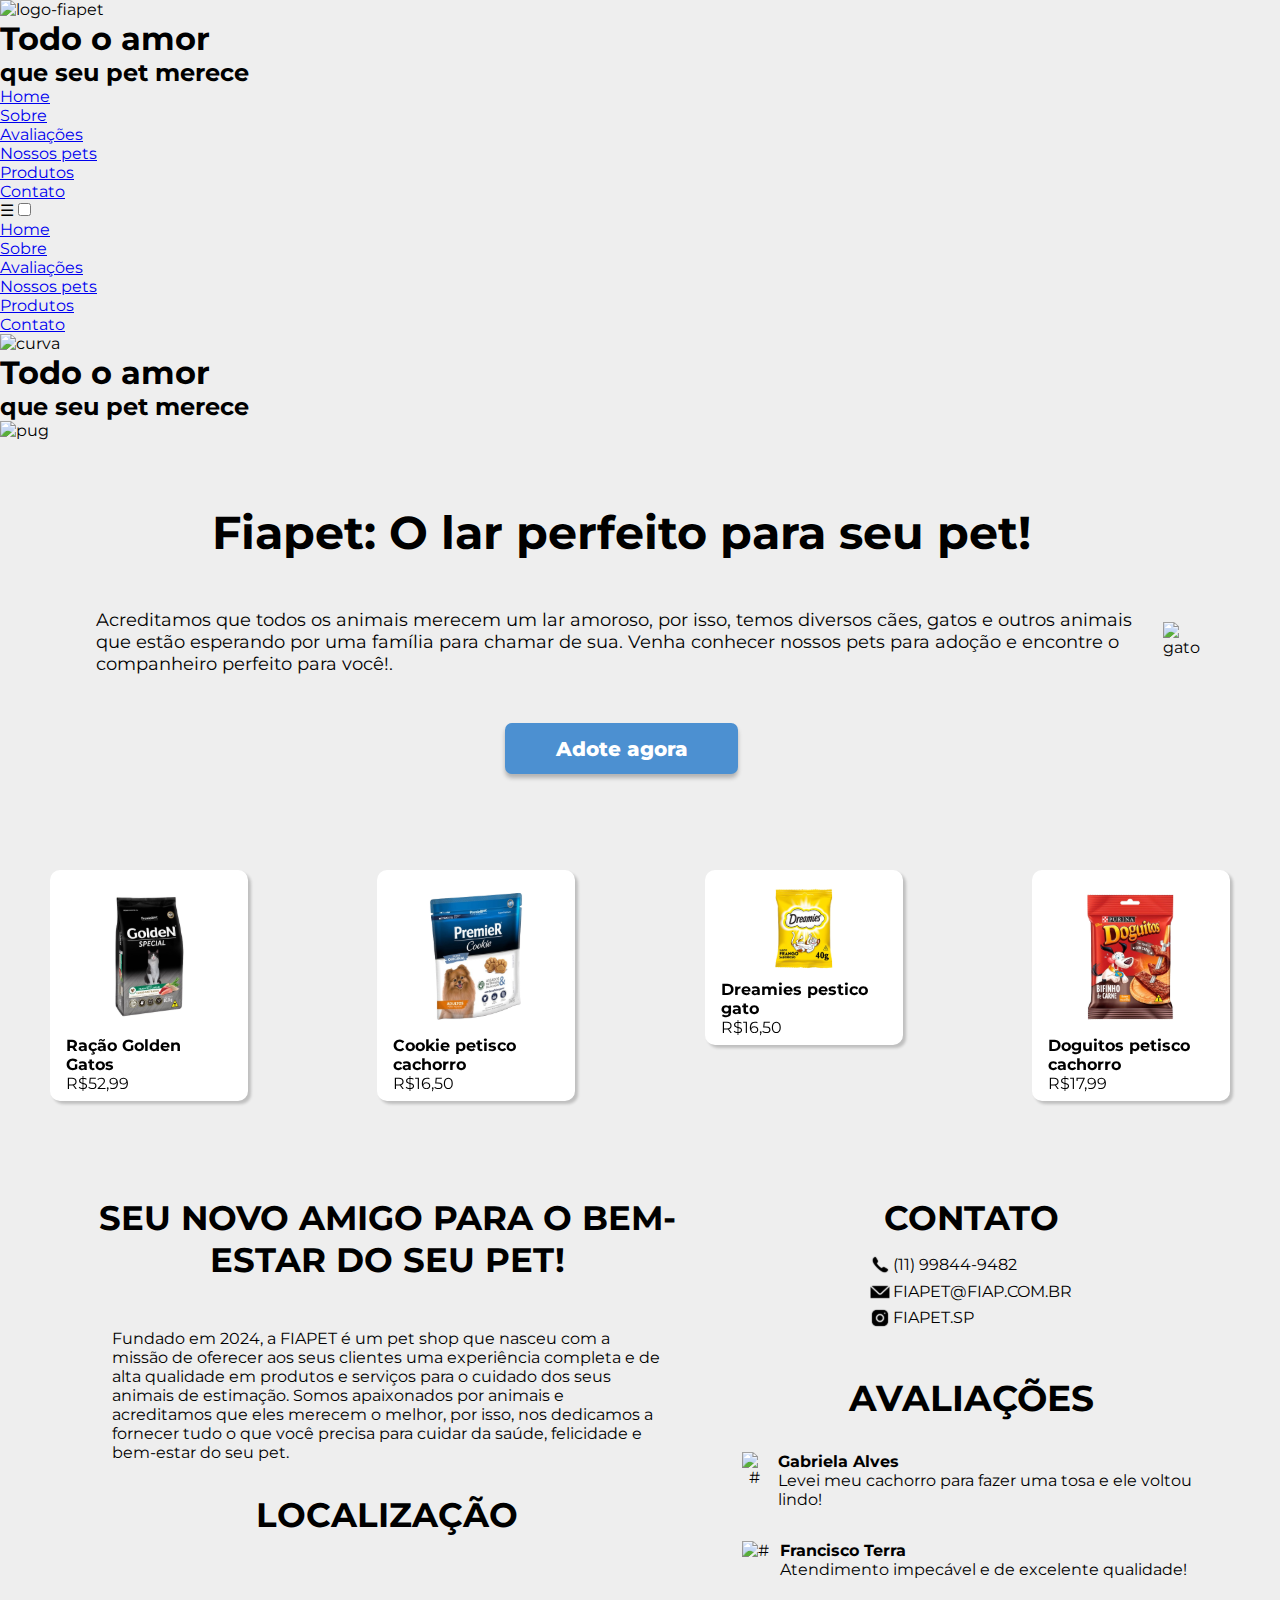
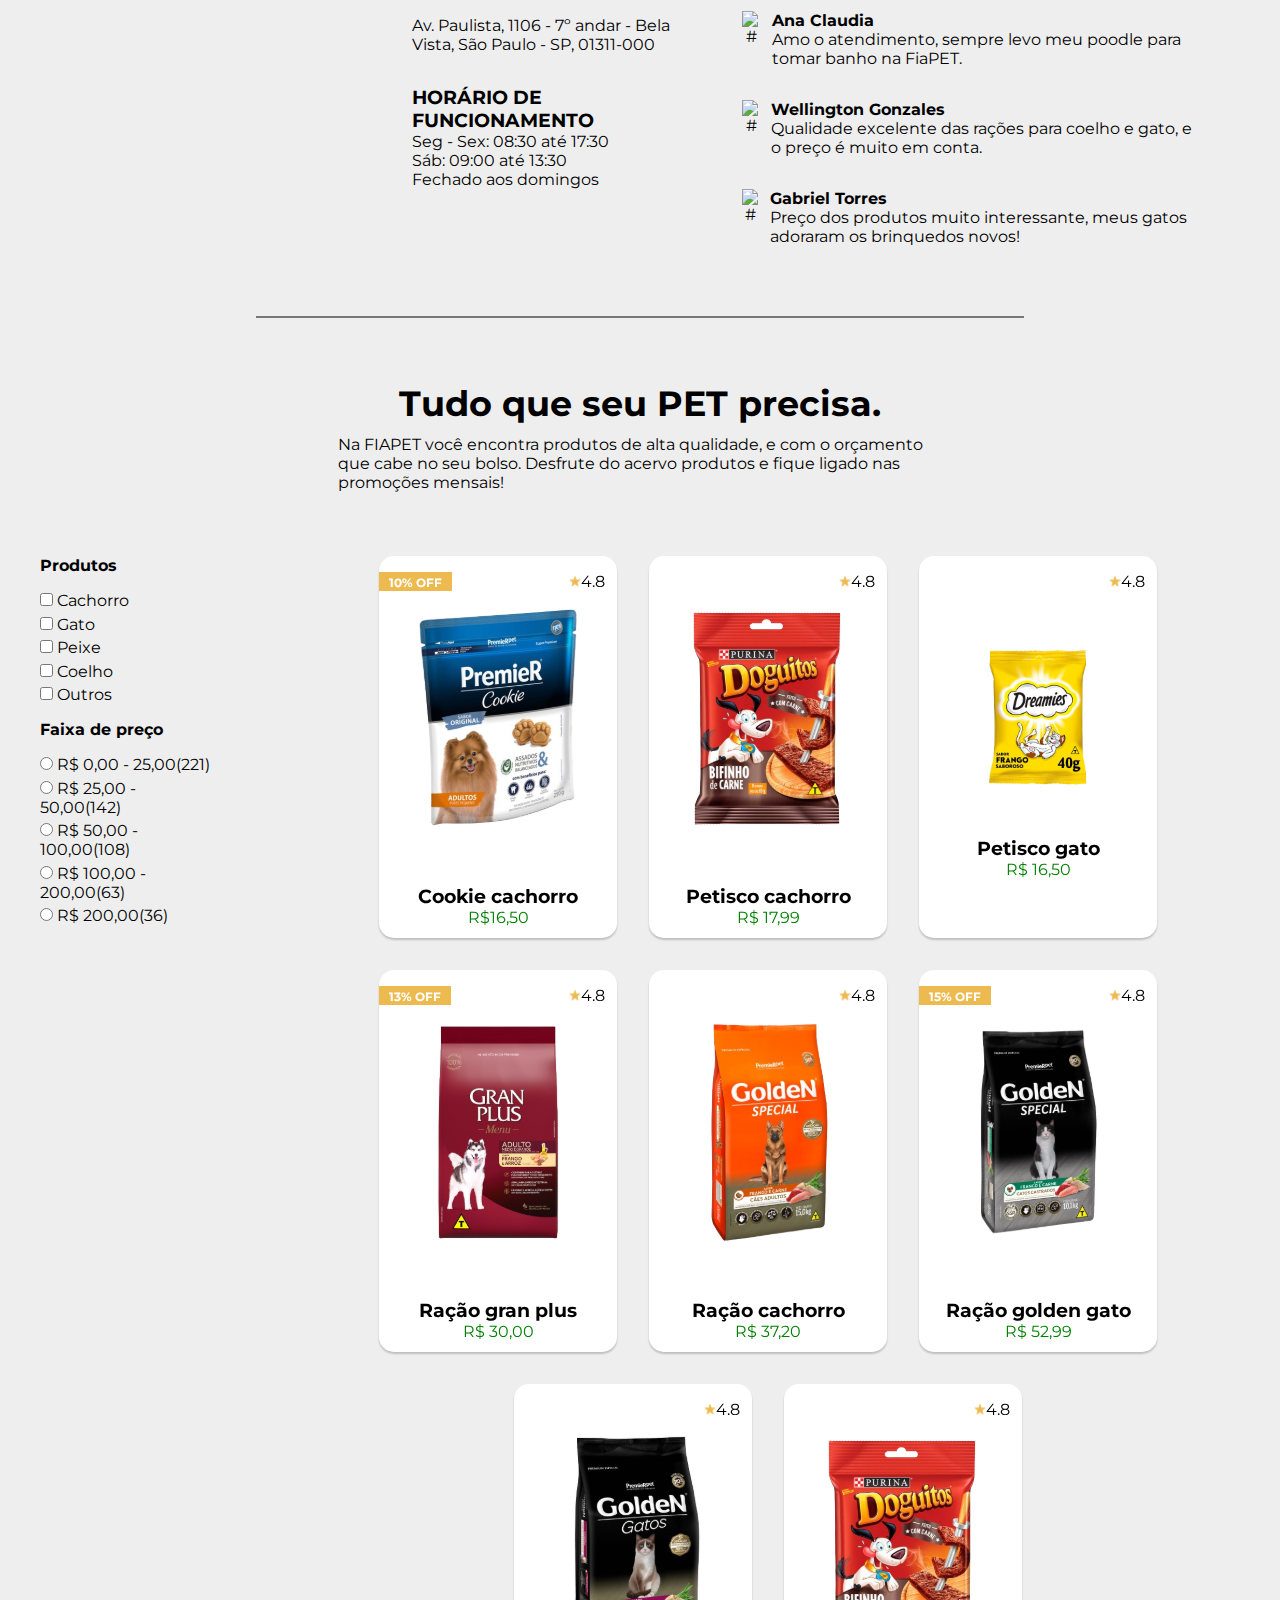
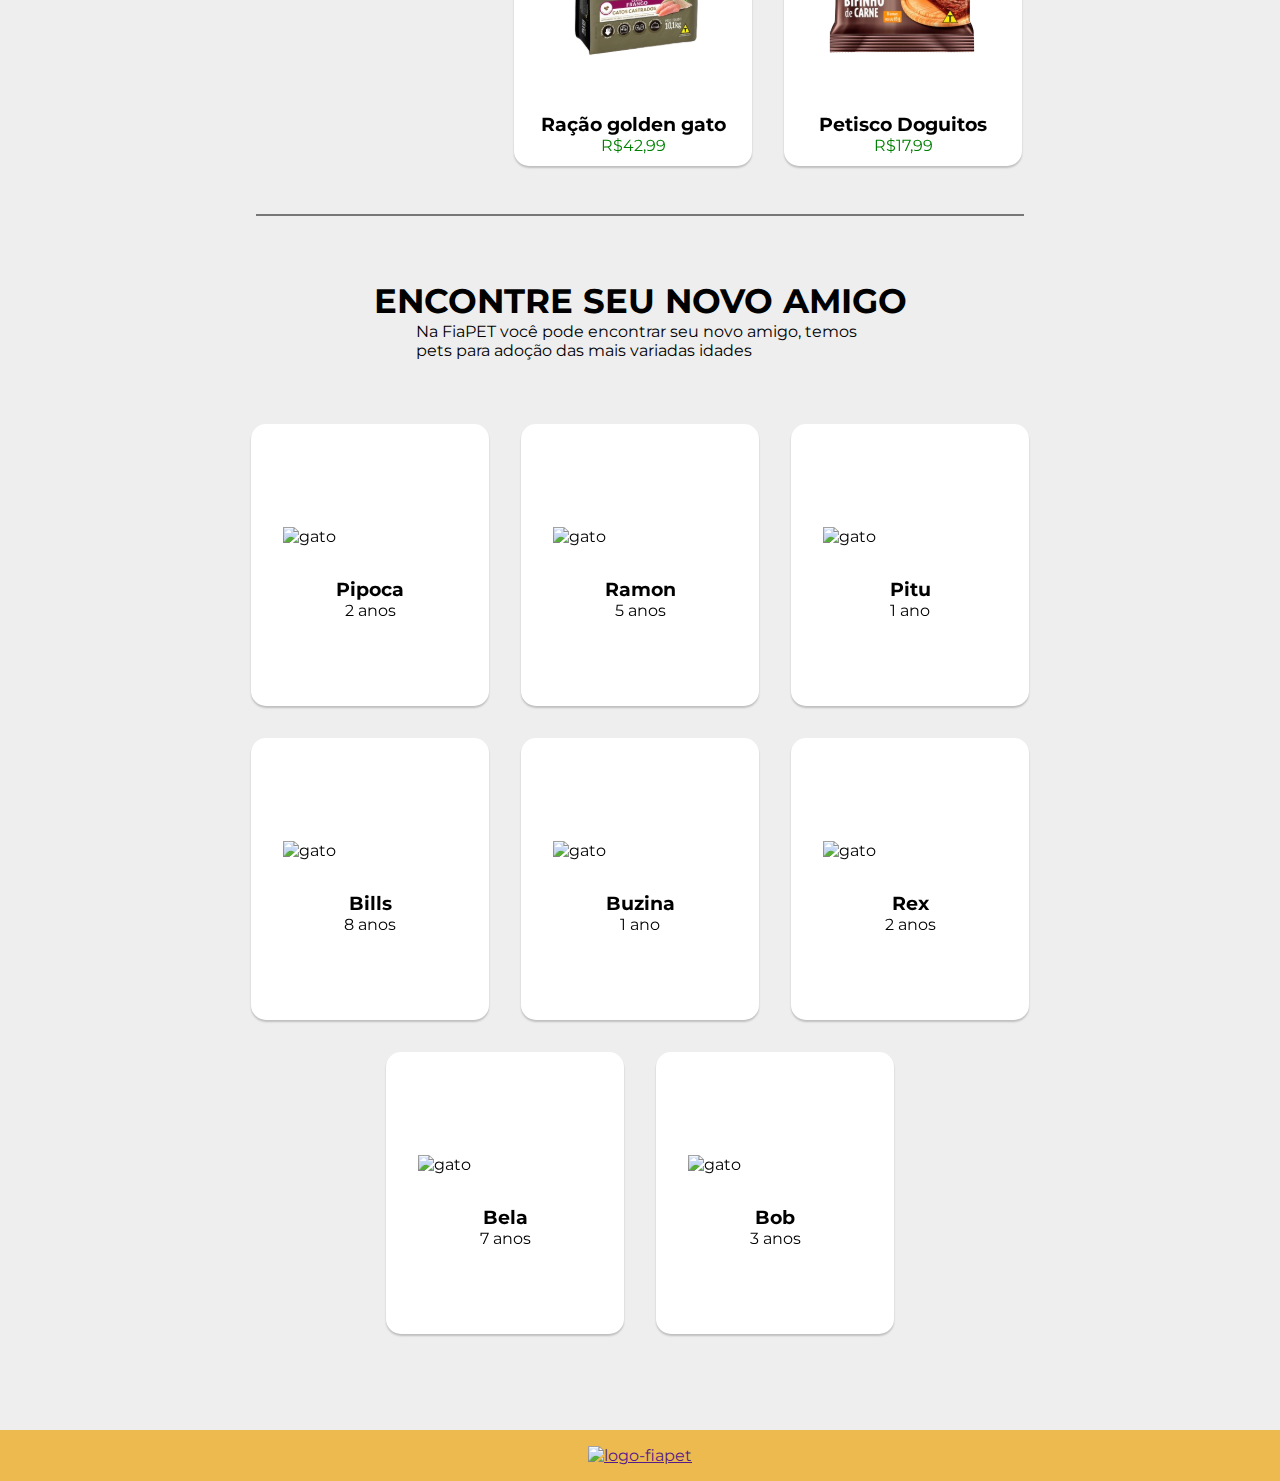
==== commit db03d25f: "correção de erros de portugues" ====
--- a/index.html
+++ b/index.html
@@ -365,7 +365,7 @@
                         <img src="./img/produtos-swiper-inicio/racao-cachorro-gran-plus.svg" alt="gato">
                     </div>
                     <div class="info-pets">
-                        <h3>Racao gran plus</h3>
+                        <h3>Ração gran plus</h3>
                         <p class="cor-preco">R$ 30,00</p>
                     </div>
                 </div>
@@ -380,7 +380,7 @@
                         <img src="./img/produtos-swiper-inicio/racao-golden-cachorro.svg" alt="gato">
                     </div>
                     <div class="info-pets">
-                        <h3>Racao cachorro</h3>
+                        <h3>Ração cachorro</h3>
                         <p class="cor-preco">R$ 37,20</p>
                     </div>
                 </div>
@@ -397,7 +397,7 @@
 
                     </div>
                     <div class="info-pets">
-                        <h3>Racao golden gato</h3>
+                        <h3>Ração golden gato</h3>
                         <p class="cor-preco">R$ 52,99</p>
                     </div>
                 </div>
@@ -411,7 +411,7 @@
 
                     </div>
                     <div class="info-pets">
-                        <h3>Racao golden gato </h3>
+                        <h3>Ração golden gato </h3>
                         <p class="cor-preco">R$42,99</p>
                     </div>
                 </div>
@@ -425,7 +425,7 @@
 
                     </div>
                     <div class="info-pets">
-                        <h3>Petisco 2</h3>
+                        <h3>Petisco Doguitos</h3>
                         <p class="cor-preco">R$17,99</p>
                     </div>
                 </div>
@@ -626,11 +626,15 @@
         const swiper1 = new Swiper('.swiper1', {
             autoplay: true,
             direction: 'horizontal',
-            slidesPerView: 4,
+            slidesPerView: 2,
             spaceBetween: 30,
             loop: true,
             speed: 600,
-
+            breakpoints: {
+                768: {
+                    slidesPerView: 4
+                }
+            }
         });
 
         const swiper = new Swiper('.swiper', {
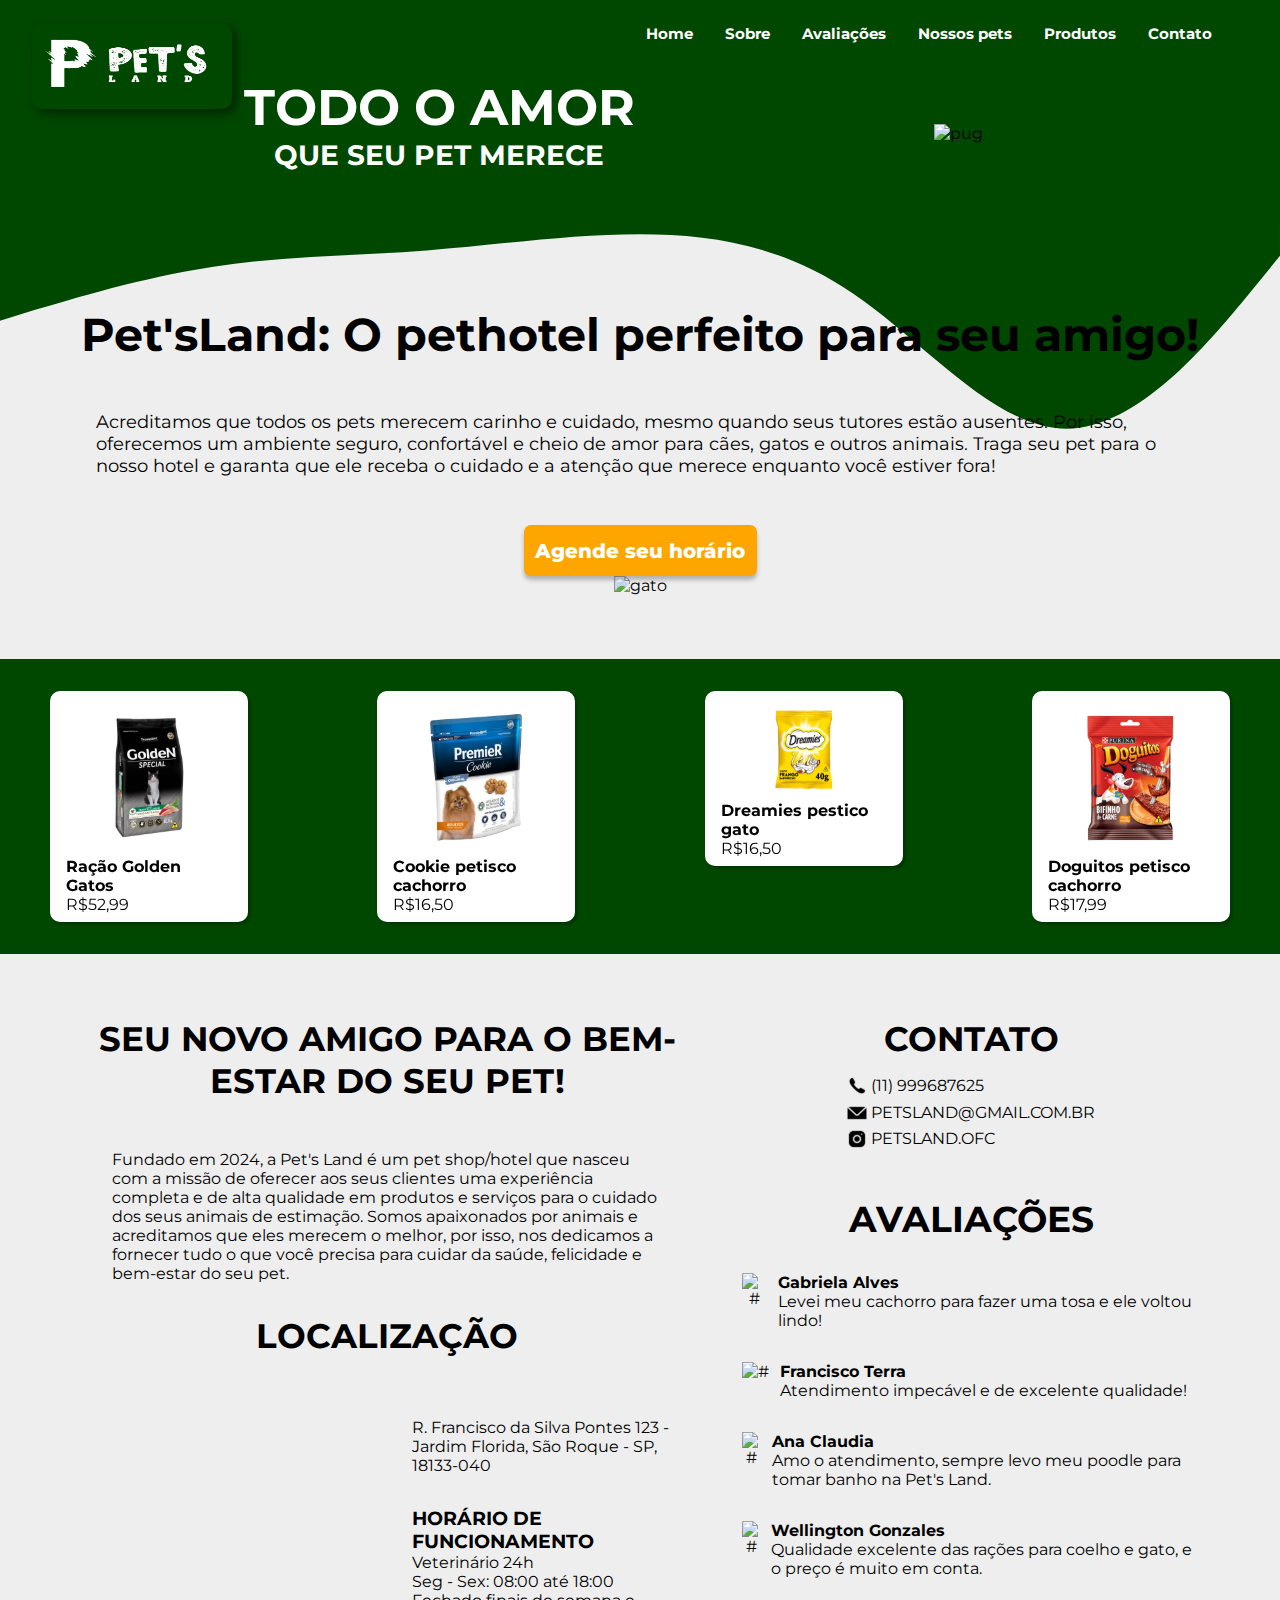
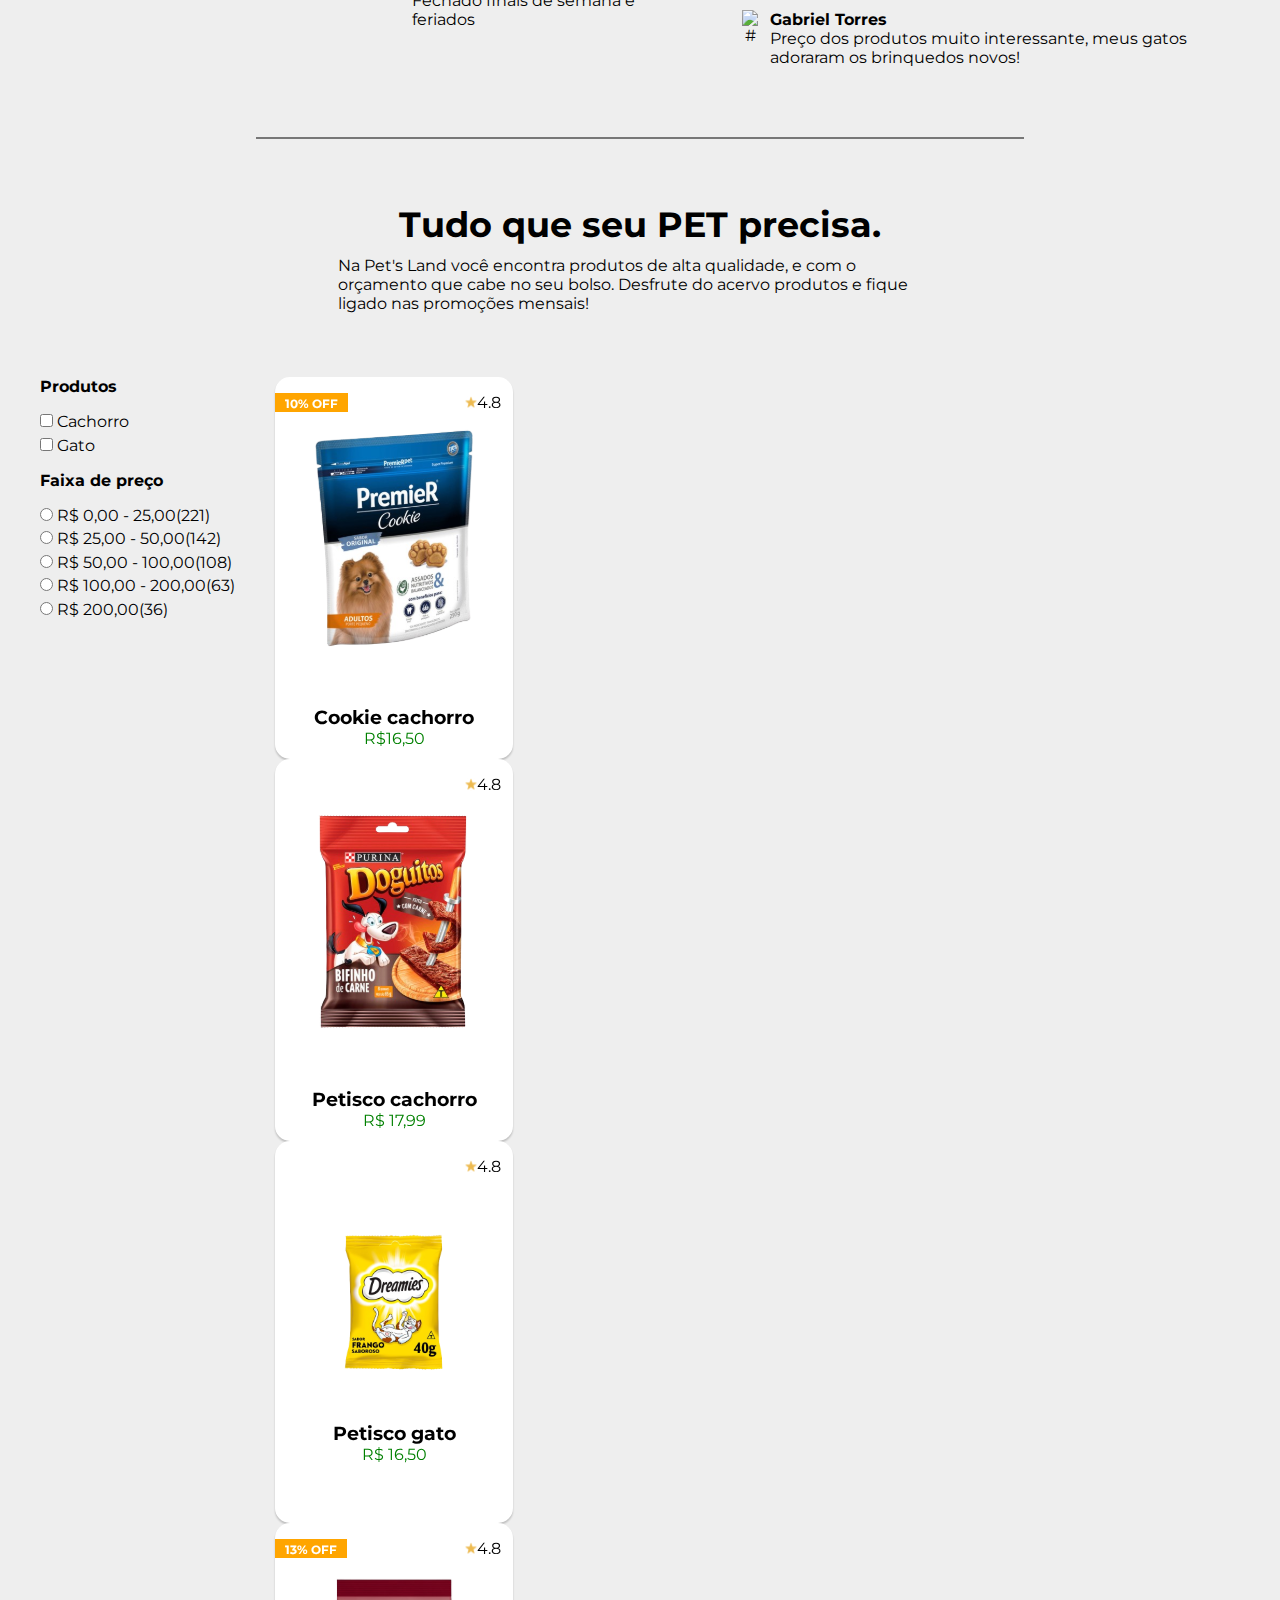
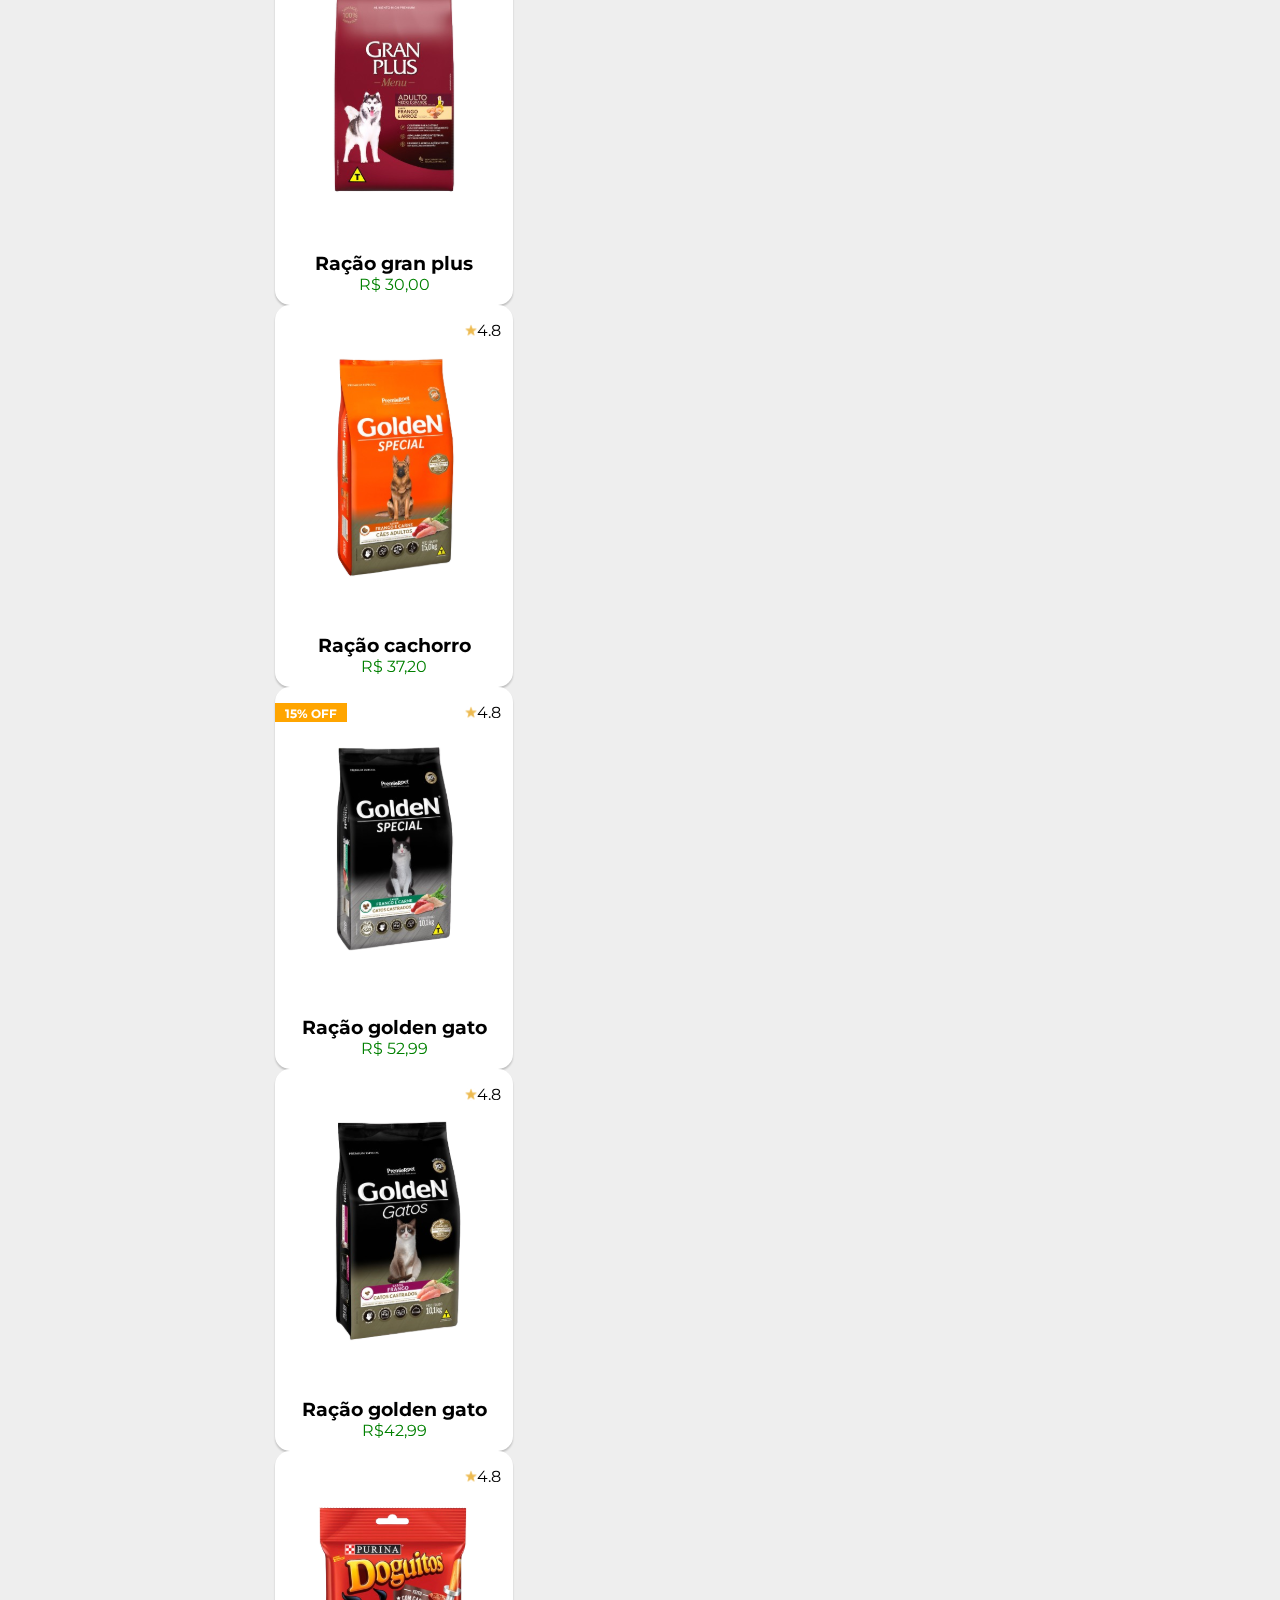
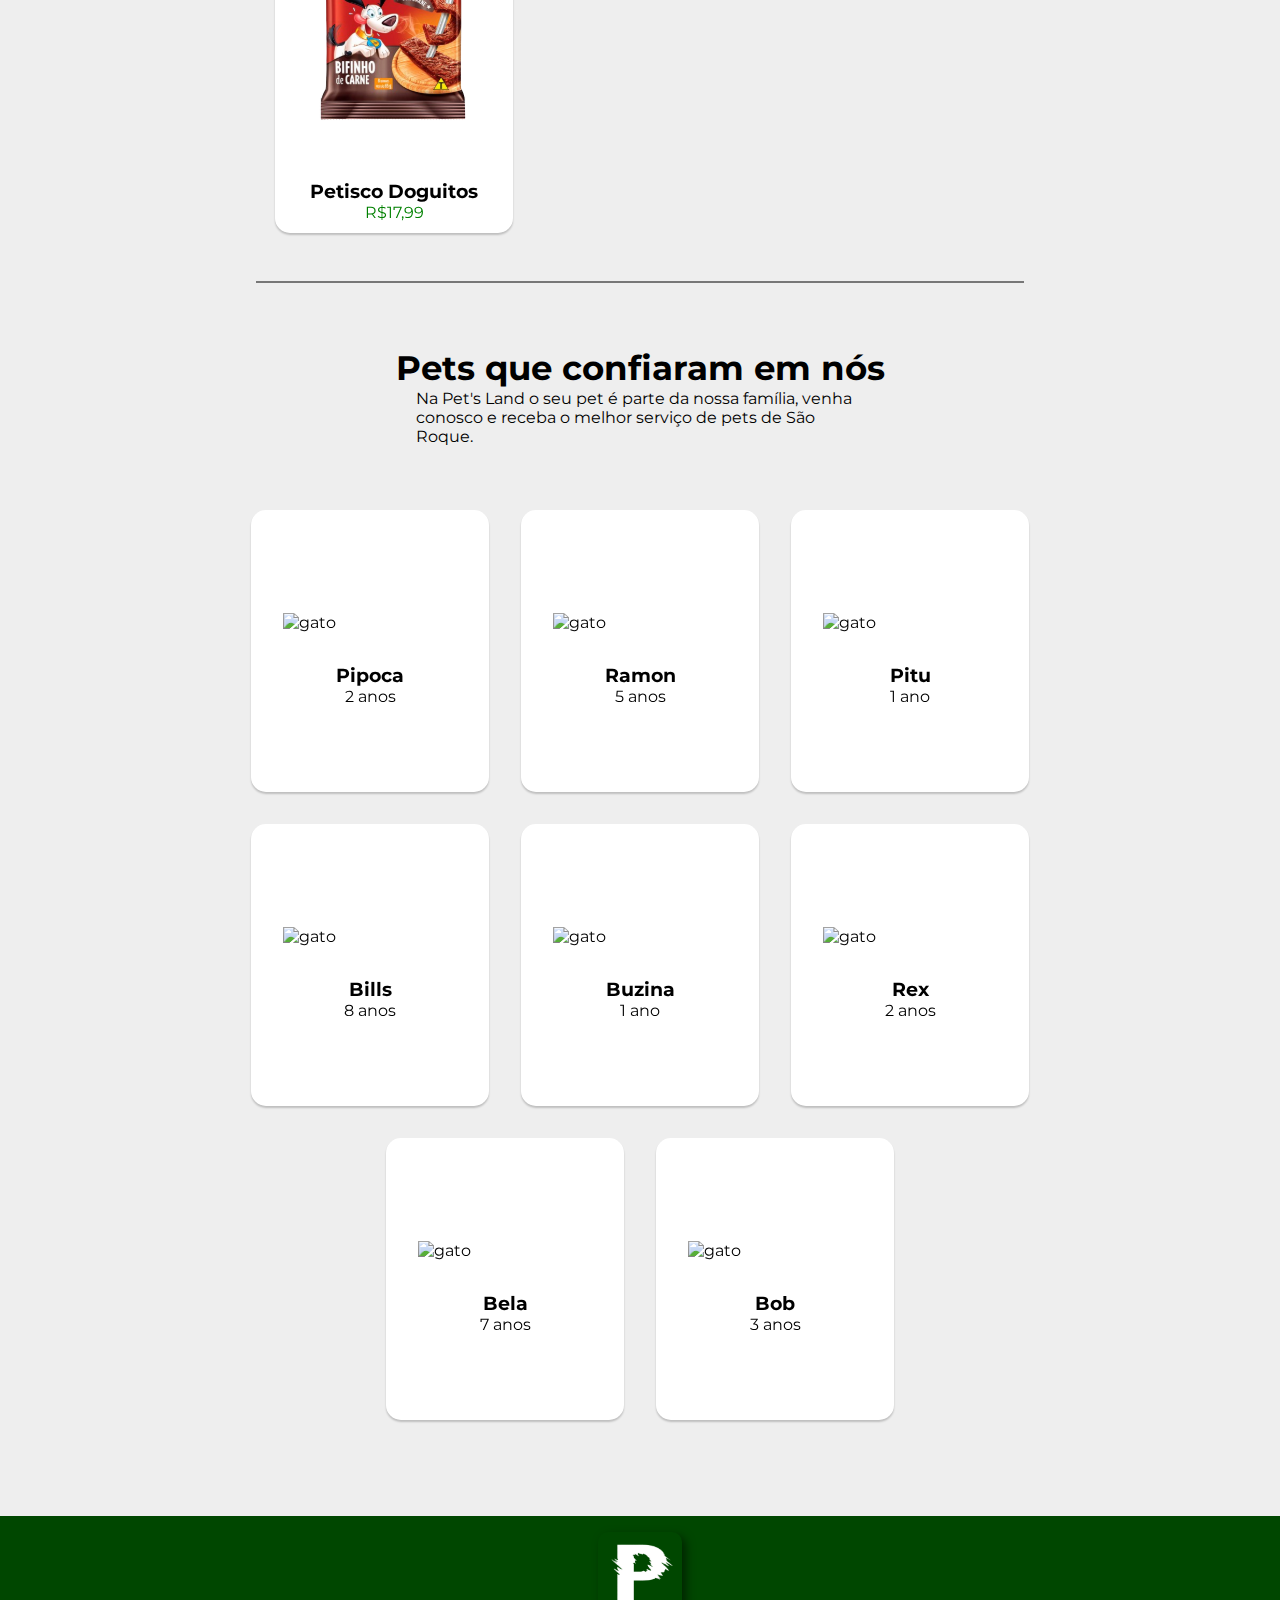
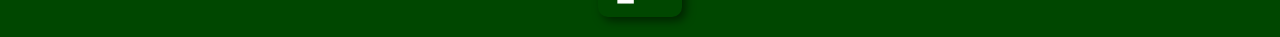
==== commit 434f36ba: "primeiro commit" ====
--- a/index.html
+++ b/index.html
@@ -9,14 +9,14 @@
     <link rel="stylesheet" href="https://cdn.jsdelivr.net/npm/swiper@11/swiper-bundle.min.css" />
     <script src="https://cdn.jsdelivr.net/npm/swiper@11/swiper-bundle.min.js"></script>
     <link rel="stylesheet" href="css/swipper.css">
-    <title>FiaPET</title>
+    <title>Pet's Land</title>
 </head>
 
 <body>
 
     <header>
         </div>
-        <img id="logo-fiapet" src="img/logo-fiapet.svg" alt="logo-fiapet">
+        <img id="logo-fiapet" src="./img-edu/logo-edu-removebg-preview.png" alt="logo-fiapet">
         <div class="titulo">
             <h1>Todo o amor</h1>
             <h2>que seu pet merece</h2>
@@ -47,8 +47,9 @@
 
     </header>
 
-    <div class="curva">
-        <img src="./img/background.svg" alt="curva">
+    <div class="curva"> 
+        <!--Curva do Header-->>
+        <img src="./img-edu/Vector (1).svg" alt="curva">
 
         <div class="info-curva">
 
@@ -58,20 +59,50 @@
             </div>
 
             <img id="img-pug" src="img/pug.svg" alt="pug">
+
         </div>
     </div>
 
     <section id="inicio">
         <div class="banner">
             <div class="banner-informacoes">
-                <h2>Fiapet: O lar perfeito para seu pet!</h2>
-                <p>Acreditamos que todos os animais merecem um lar amoroso, por isso, temos diversos cães, gatos e
-                    outros animais que estão esperando por uma família para chamar de sua. Venha conhecer nossos pets
-                    para adoção e encontre o companheiro perfeito para você!. </p>
-                <a href="">Adote agora</a>
+                <h2>Pet'sLand: O pethotel perfeito para seu amigo!</h2>
+                <p>Acreditamos que todos os pets merecem carinho e cuidado, mesmo quando seus tutores estão ausentes. Por isso, oferecemos um ambiente seguro, confortável e cheio de amor para cães, gatos e outros animais. Traga seu pet para o nosso hotel e garanta que ele receba o cuidado e a atenção que merece enquanto você estiver fora! </p>
+                <a href="">Agende seu horário</a>
             </div>
             <div class="banner-img">
-                <img src="img/gato.svg" alt="gato">
+
+                <img id="gatoweb" src="img/gato.svg" alt="gato">
+
+                <div class="banner-slides">
+                    <div class="swiper-wrapper">
+                        <div class="swiper-slide banner-div">
+                            <div>
+                                <img src="./img/gato-laranja/cachorro-orelha-levantada.svg" alt="gato">
+                            </div>
+                        </div>
+                        <div class="swiper-slide  banner-div">
+                            <div>
+                                <img src="./img/gato-laranja/pastor-alemao.svg" alt="gato">
+                            </div>
+                        </div>
+                        <div class="swiper-slide  banner-div">
+                            <div>
+                                <img src="./img/gato-laranja/gato-olhando.svg" alt="gato">
+                            </div>
+                        </div>
+                        <div class="swiper-slide  banner-div">
+                            <div>
+                                <img src="./img/gato-laranja/golden-adulto-sorrindo.svg" alt="gato">
+                            </div>
+                        </div>
+                        <div class="swiper-slide  banner-div">
+                            <div>
+                                <img src="./img/gato-laranja/golden-fillhote.svg" alt="gato">
+                            </div>
+                        </div>
+                    </div>
+                </div>
             </div>
         </div>
     </section>
@@ -149,9 +180,12 @@
         <div class="container-sobre">
             <div class="novo-pet">
                 <h2 class="texto-pet"> Seu novo amigo para o bem-estar do seu pet!</h2>
-                <p class="texto-pet2">Fundado em 2024, a FIAPET é um pet shop que nasceu com a missão de oferecer aos
-                    seus clientes uma experiência completa e de alta qualidade em produtos e serviços para o cuidado dos
-                    seus animais de estimação. Somos apaixonados por animais e acreditamos que eles merecem o melhor,
+                <p class="texto-pet2">Fundado em 2024, a Pet's Land é um pet shop/hotel que nasceu com a missão de oferecer
+                    aos
+                    seus clientes uma experiência completa e de alta qualidade em produtos e serviços para o cuidado
+                    dos
+                    seus animais de estimação. Somos apaixonados por animais e acreditamos que eles merecem o
+                    melhor,
                     por isso, nos dedicamos a fornecer tudo o que você precisa para cuidar da saúde, felicidade e
                     bem-estar do seu pet.</p>
             </div>
@@ -160,24 +194,31 @@
                 <div class="container-local">
                     <h2>Localização</h2>
                     <div class="mapa">
-                        <iframe title="Localização"
-                            src="https://www.google.com/maps/embed?pb=!1m18!1m12!1m3!1d3657.1213642371213!2d-46.654961424626016!3d-23.564084278797928!2m3!1f0!2f0!3f0!3m2!1i1024!2i768!4f13.1!3m3!1m2!1s0x94ce59c7dbf9ff57%3A0x4ca8eb5c4f7ecca9!2sFIAP%20-%20Paulista!5e0!3m2!1spt-BR!2sbr!4v1714689433012!5m2!1spt-BR!2sbr"
-                            width="400" height="300" style="border:0;" allowfullscreen="" loading="lazy"
-                            referrerpolicy="no-referrer-when-downgrade"></iframe>
+                        <iframe 
+    title="Localização" 
+    src="https://www.google.com/maps/embed?pb=!1m18!1m12!1m3!1d3656.383360874912!2d-47.13160302462551!3d-23.53552496788769!2m3!1f0!2f0!3f0!3m2!1i1024!2i768!4f13.1!3m3!1m2!1s0x94c5c4fdaf3cb6a7%3A0x16b8b84b5611e25a!2sR.%20Francisco%20da%20Silva%20Pontes%2C%20123%20-%20Jardim%20Florida%2C%20S%C3%A3o%20Roque%20-%20SP%2C%2018133-040!5e0!3m2!1spt-BR!2sbr!4v1714689433012!5m2!1spt-BR!2sbr" 
+    width="400" 
+    height="300" 
+    style="border:0;" 
+    allowfullscreen="" 
+    loading="lazy" 
+    referrerpolicy="no-referrer-when-downgrade">
+</iframe>
 
                         <div class="container-info-local">
                             <div class="endereco">
                                 <img src="./img/Location.svg" alt="">
-                                <p>Av. Paulista, 1106 - 7º andar - Bela Vista, São Paulo - SP, 01311-000</p>
+                                <p>R. Francisco da Silva Pontes 123 - Jardim Florida, São Roque - SP, 18133-040</p>
                             </div>
 
                             <div class="horario">
                                 <img src="./img/Time.svg" alt="">
                                 <div class="dias">
                                     <h3>HORÁRIO DE FUNCIONAMENTO</h3>
-                                    <p>Seg - Sex: 08:30 até 17:30</p>
-                                    <p>Sáb: 09:00 até 13:30</p>
-                                    <p>Fechado aos domingos</p>
+                                    <p>Veterinário 24h</p>
+                                    <p>Seg - Sex: 08:00 até 18:00</p>
+                                    <p>Fechado finais de semana e feriados</p>
+                                    
                                 </div>
                             </div>
 
@@ -197,15 +238,15 @@
                 <ul class="contato-lista">
                     <li>
                         <img src="img/icones-contato/Phone.svg" alt="">
-                        <p>(11) 99844-9482</p>
+                        <p>(11) 999687625</p>
                     </li>
                     <li>
                         <img src="img/icones-contato/Email.svg" alt="">
-                        <p>fiapet@fiap.com.br</p>
+                        <p>petsland@gmail.com.br</p>
                     </li>
                     <li>
                         <img src="img/icones-contato/Instagram.svg" alt="">
-                        <p>FIAPET.SP</p>
+                        <p>petsland.ofc</p>
                     </li>
                 </ul>
             </div>
@@ -230,7 +271,7 @@
                         <img src="img/icones-usuarios/mulher-vestido.svg" alt="#">
                         <div class="nome-comentario">
                             <h4>Ana Claudia</h4>
-                            <p>Amo o atendimento, sempre levo meu poodle para tomar banho na FiaPET.</p>
+                            <p>Amo o atendimento, sempre levo meu poodle para tomar banho na Pet's Land.</p>
                         </div>
                     </li>
                     <li>
@@ -263,7 +304,7 @@
 
         <div class="produtos-titulo">
             <h2>Tudo que seu PET precisa.</h2>
-            <p>Na FIAPET você encontra produtos de alta qualidade, e com o orçamento que cabe no seu bolso. Desfrute
+            <p>Na Pet's Land você encontra produtos de alta qualidade, e com o orçamento que cabe no seu bolso. Desfrute
                 do acervo produtos e fique ligado nas promoções mensais!</p>
         </div>
         <div class="filtros-cards">
@@ -274,15 +315,8 @@
                         <li><input type="checkbox" id="checkbox_produtos" name="produtos_cachorro">
                             <label>Cachorro</label>
                         </li>
-                        <li><input type="checkbox" id="checkbox_produtos" name="produtos_cachorro"> <label>Gato</label>
-                        </li>
-                        <li><input type="checkbox" id="checkbox_produtos" name="produtos_cachorro"> <label>Peixe</label>
-                        </li>
                         <li><input type="checkbox" id="checkbox_produtos" name="produtos_cachorro">
-                            <label>Coelho</label>
-                        </li>
-                        <li><input type="checkbox" id="checkbox_produtos" name="produtos_cachorro">
-                            <label>Outros</label>
+                            <label>Gato</label>
                         </li>
                     </ul>
                 </div>
@@ -297,13 +331,14 @@
                                 100,00(108)</label></li>
                         <li><input type="radio" id="radio_produtos" name="produtos_preco"> <label>R$ 100,00 -
                                 200,00(63)</label></li>
-                        <li><input type="radio" id="radio_produtos" name="produtos_preco"> <label>R$ 200,00(36)</label>
+                        <li><input type="radio" id="radio_produtos" name="produtos_preco"> <label>R$
+                                200,00(36)</label>
                         </li>
                     </ul>
                 </div>
             </div>
 
-            <div class="container-adotar">
+            <div class="container-produtos">
 
                 <div class="produtos-card">
 
@@ -441,8 +476,8 @@
 
     <section id="adotar">
         <div class="adotar-titulo">
-            <h2>ENCONTRE SEU NOVO AMIGO</h2>
-            <p>Na FiaPET você pode encontrar seu novo amigo, temos pets para adoção das mais variadas idades </p>
+            <h2>Pets que confiaram em nós</h2> 
+            <p>Na Pet's Land o seu pet é parte da nossa família, venha conosco e receba o melhor serviço de pets de São Roque. </p>
         </div>
         <div class="adotar-fundo">
 
@@ -618,11 +653,20 @@
 
     <footer id="rodape">
         <a href="">
-            <img id="logo-fiapet" src="img/logo-fiapet.svg" alt="logo-fiapet">
+            <img id="logo-petsland" src="./img-edu/Penis.png" alt="logo-fiapet">
         </a>
     </footer>
 
     <script>
+        const slide = new Swiper('.banner-slides', {
+            autoplay: true,
+            direction: 'horizontal',
+            slidesPerView: 1,
+            spaceBetween: 30,
+
+            speed: 600,
+        });
+
         const swiper1 = new Swiper('.swiper1', {
             autoplay: true,
             direction: 'horizontal',
--- a/css/style.css
+++ b/css/style.css
@@ -8,8 +8,8 @@
 
 :root {
   --fonte: "Montserrat", sans-serif;
-  --primary-color: #edba4f;
-  --secundary-color: #4c90d1;
+  --primary-color: #004700;
+  --secundary-color: #FFA500;
   --backgound: #eeeeee;
 }
 
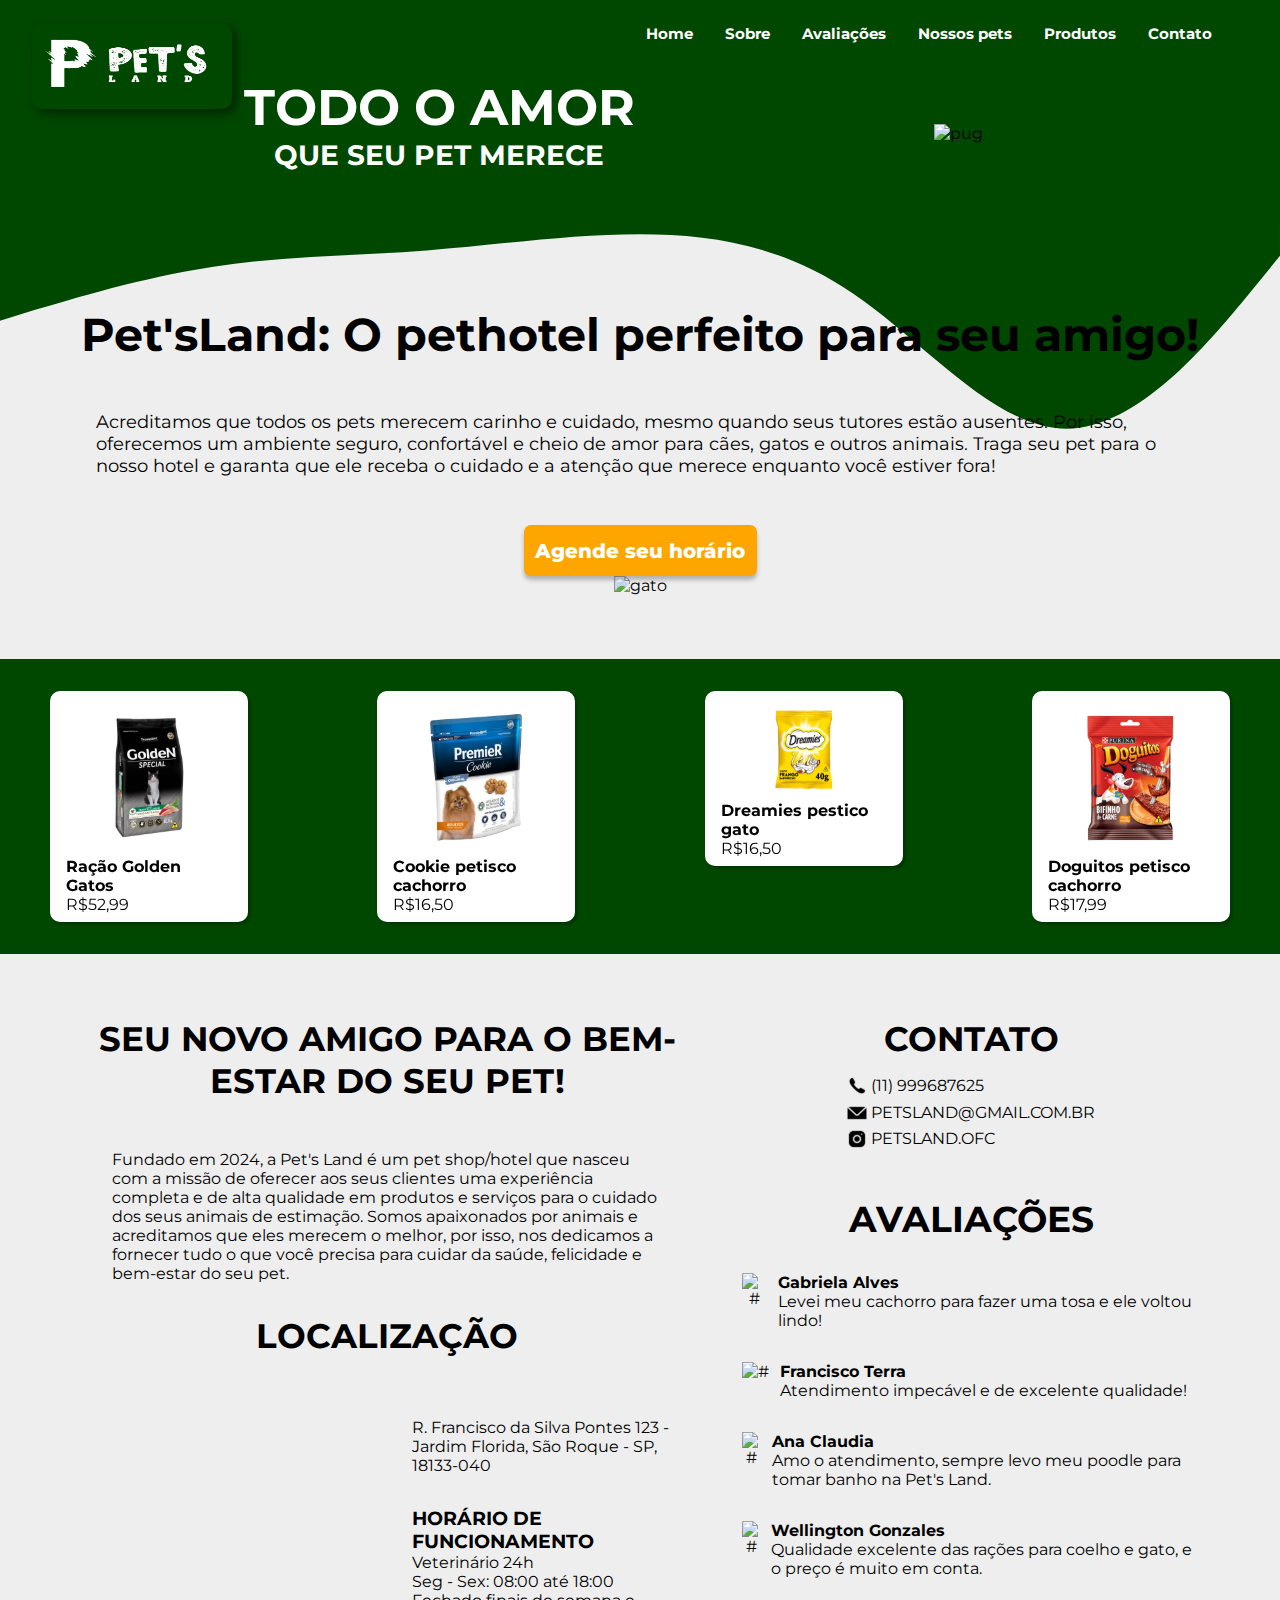
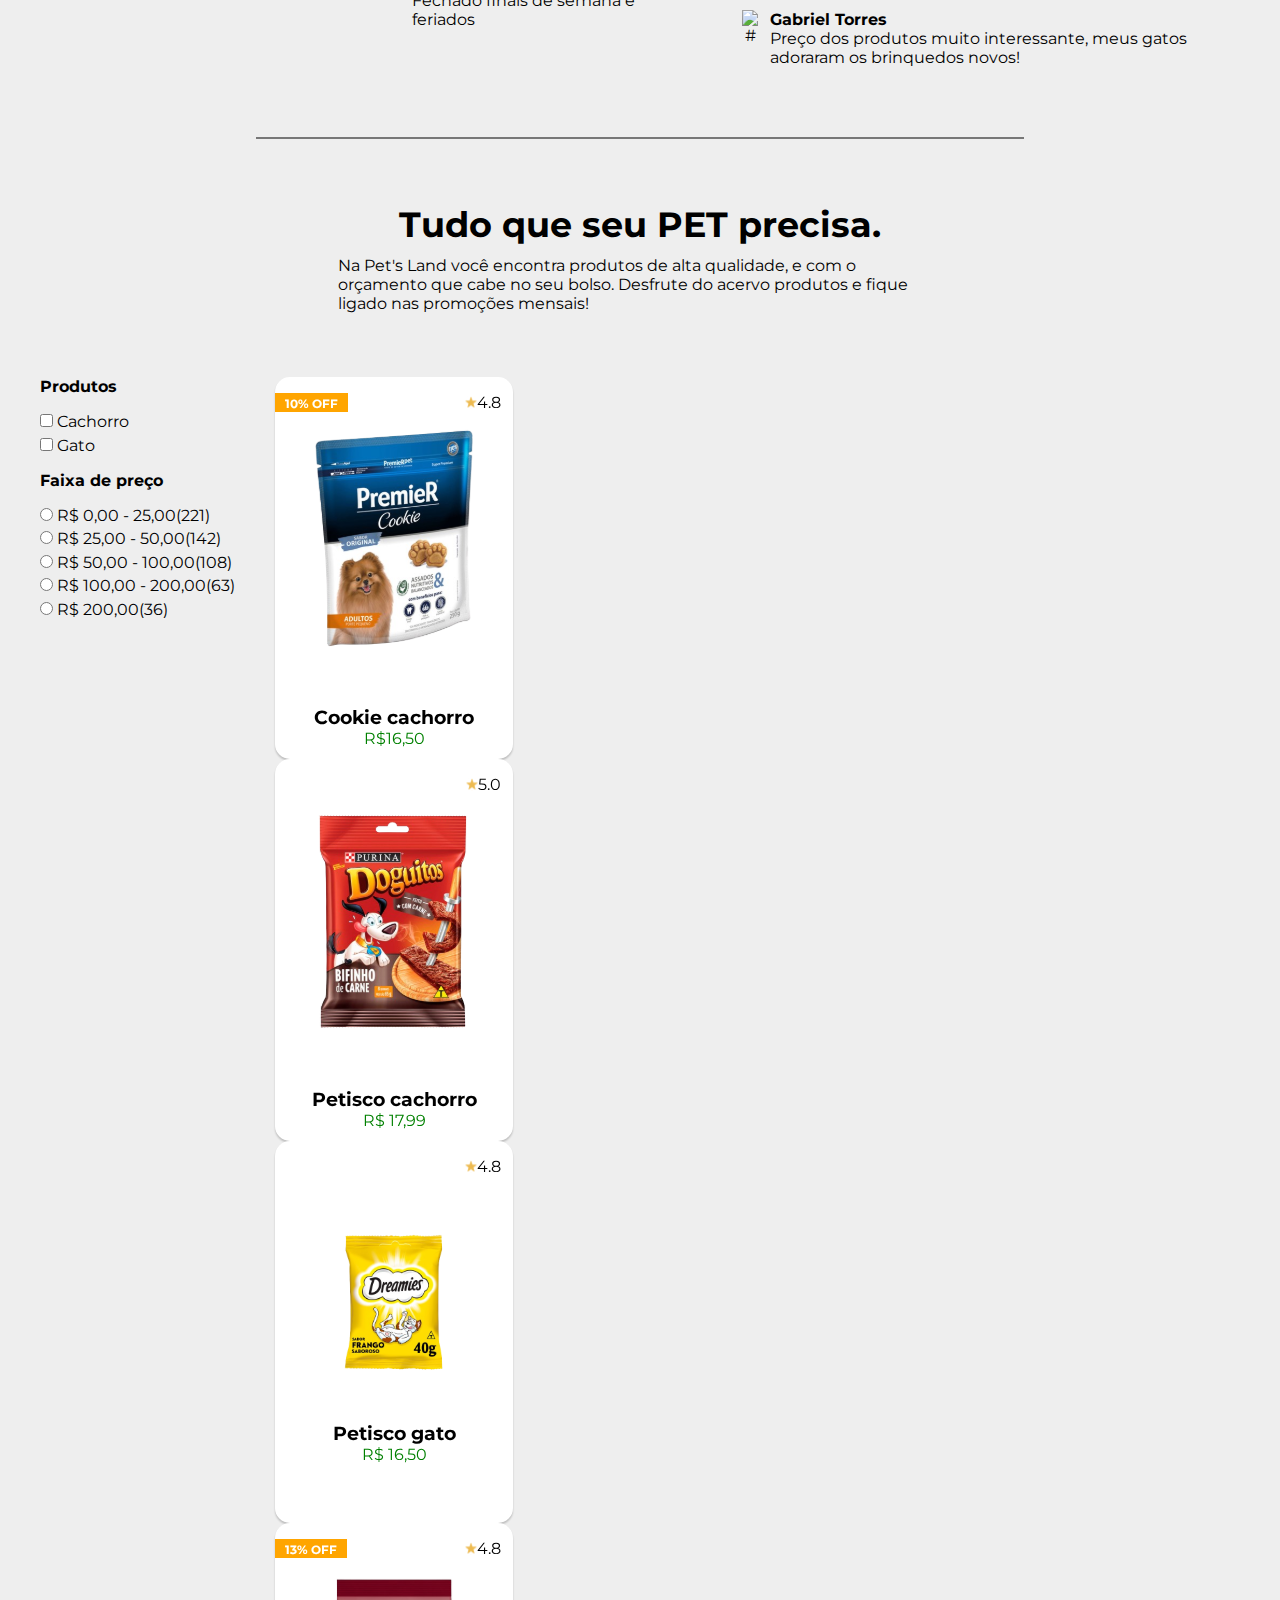
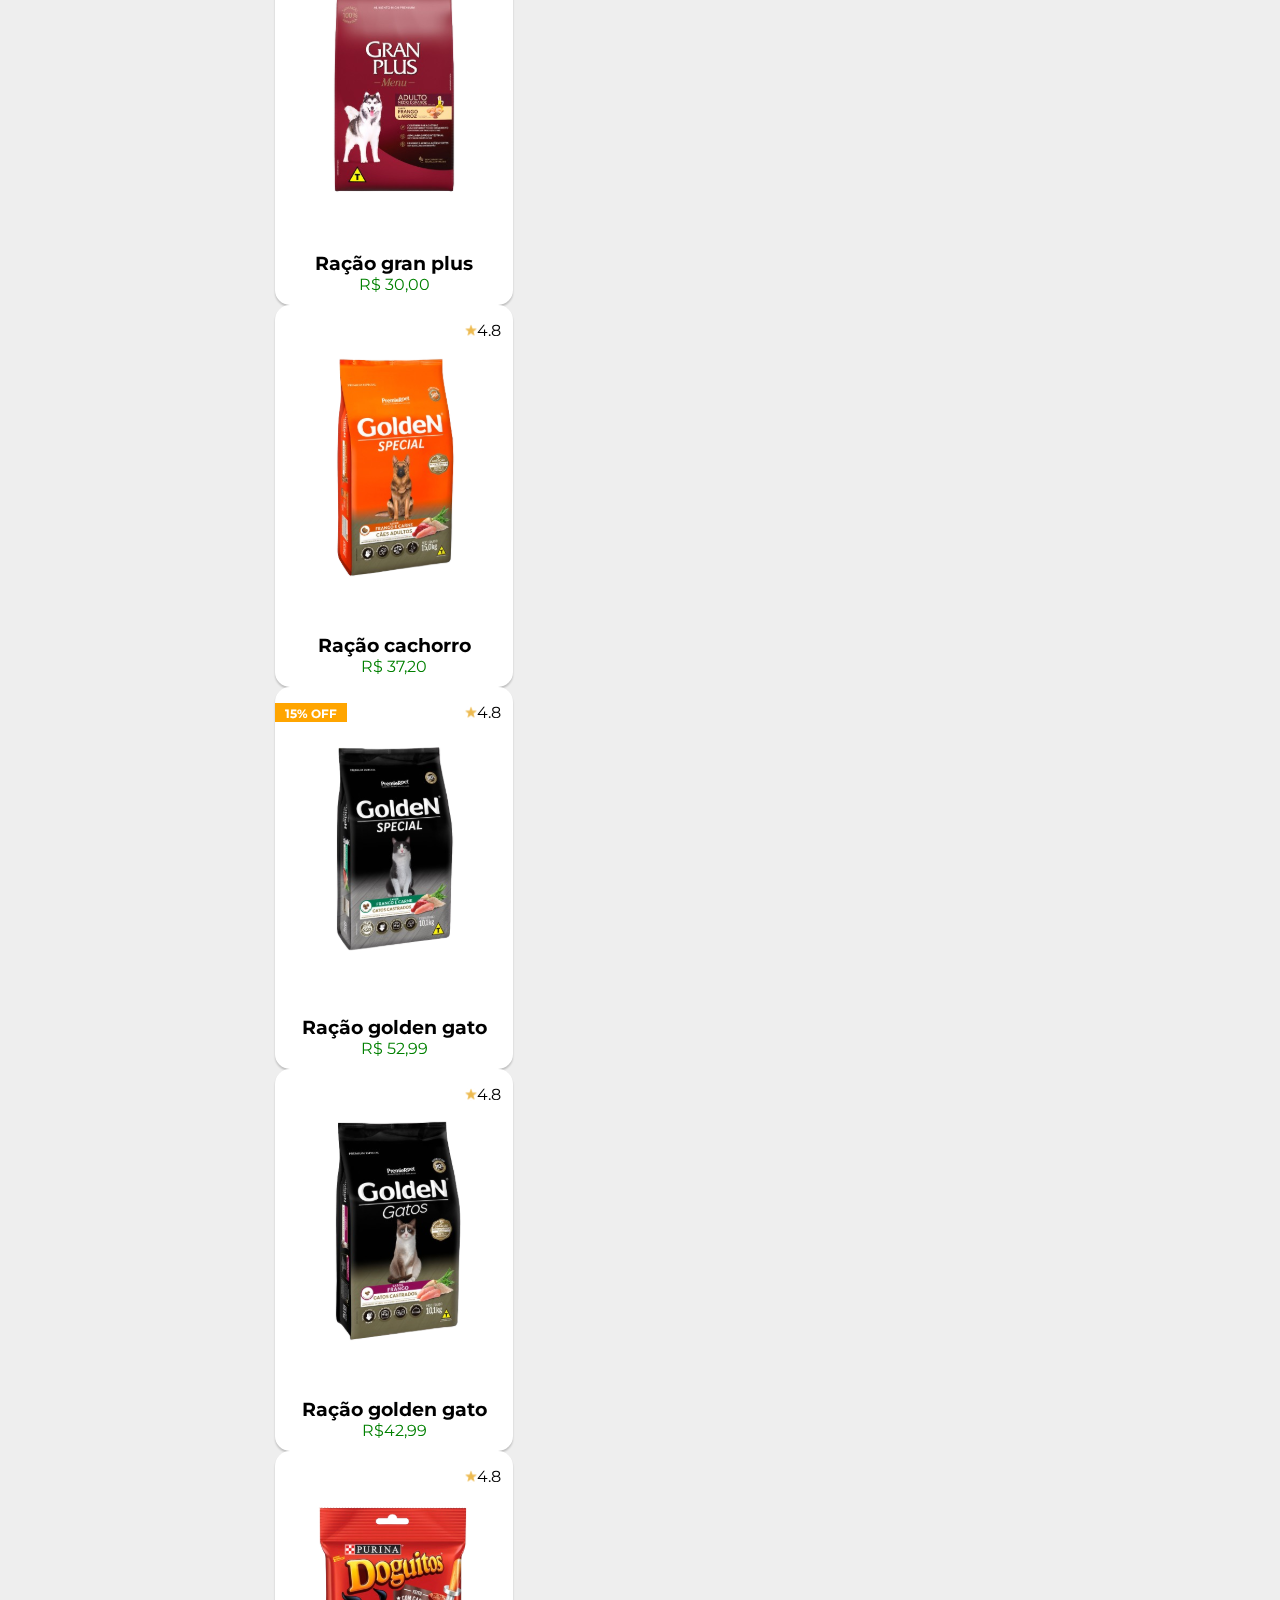
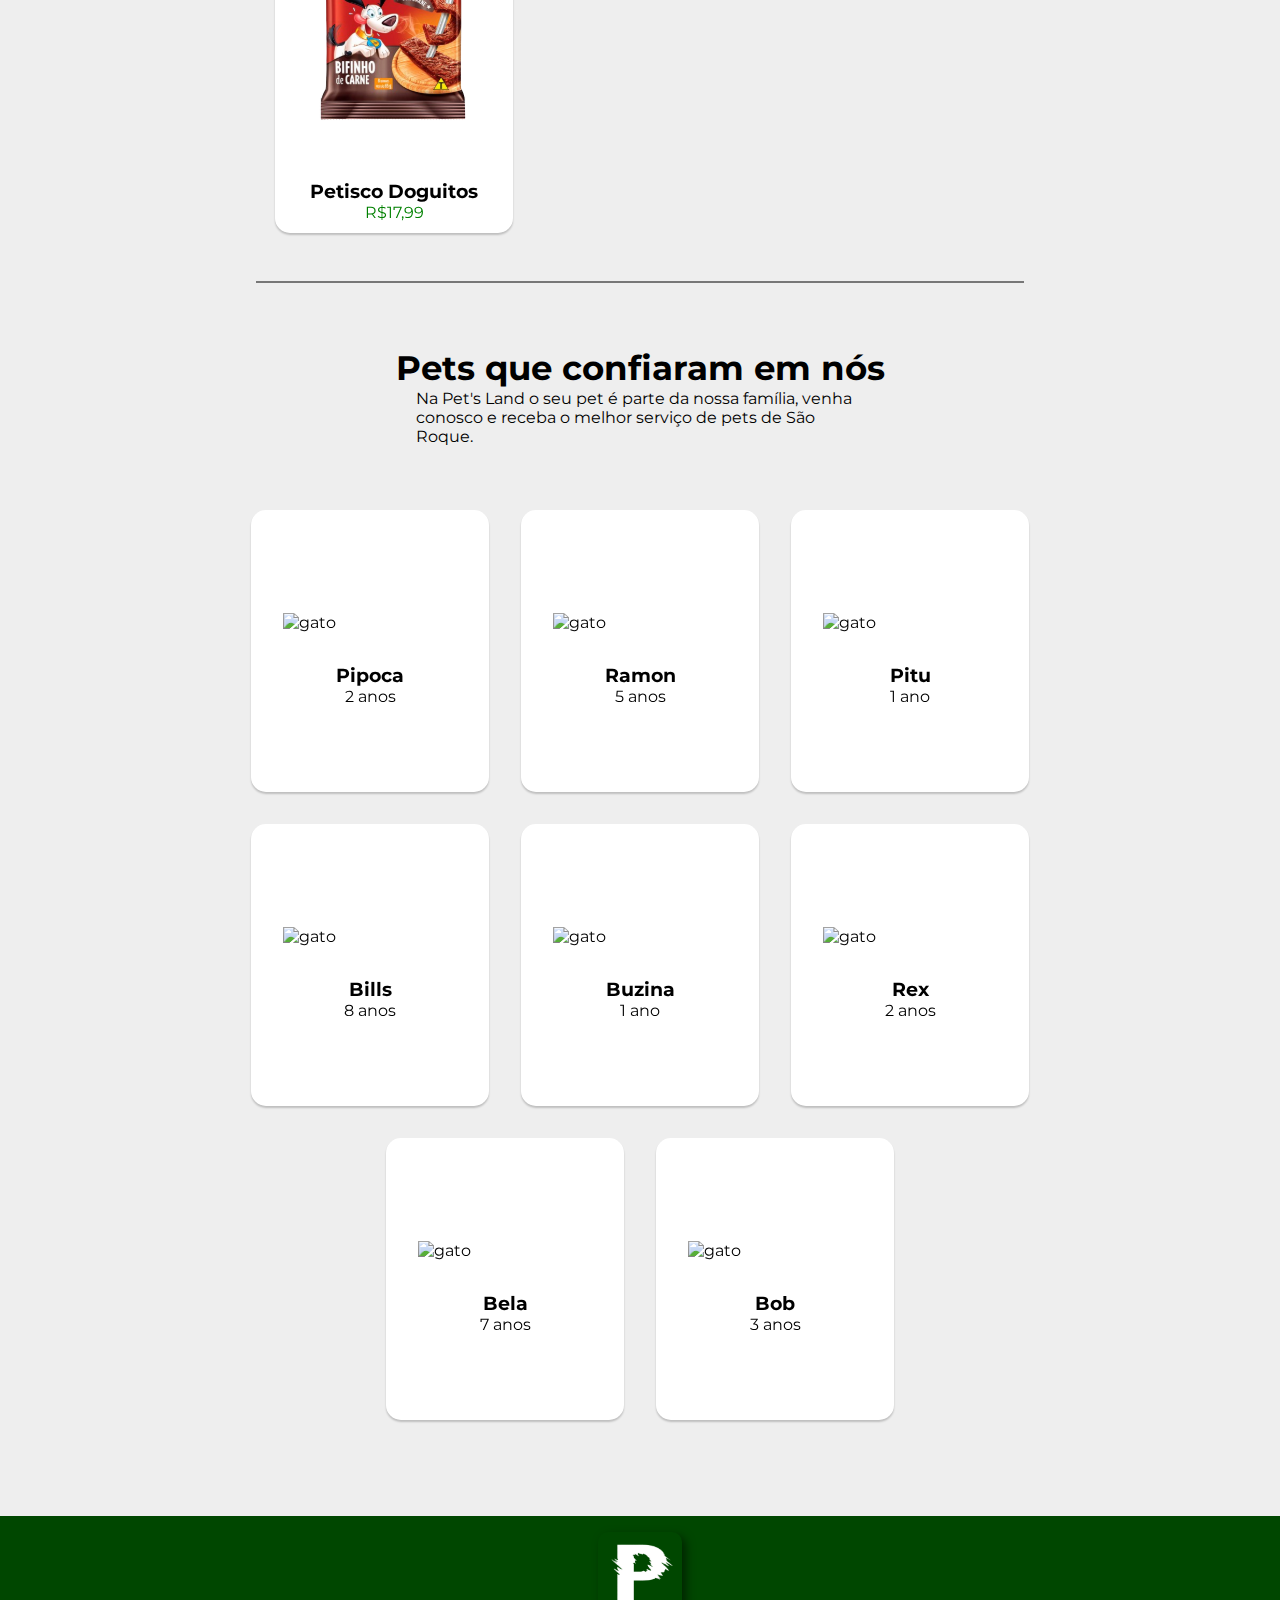
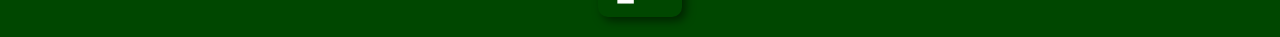
==== commit 71291ac0: "mudar estrela" ====
--- a/index.html
+++ b/index.html
@@ -365,7 +365,7 @@
                 <div class="produtos-card">
                     <div class="rating">
                         <img src="./img/star.svg" alt="estrela">
-                        <span>4.8</span>
+                        <span>5.0</span>
                     </div>
                     <div class="adotar-img">
                         <img src="./img/produtos-swiper-inicio/petisco-cachorro.svg" alt="gato">
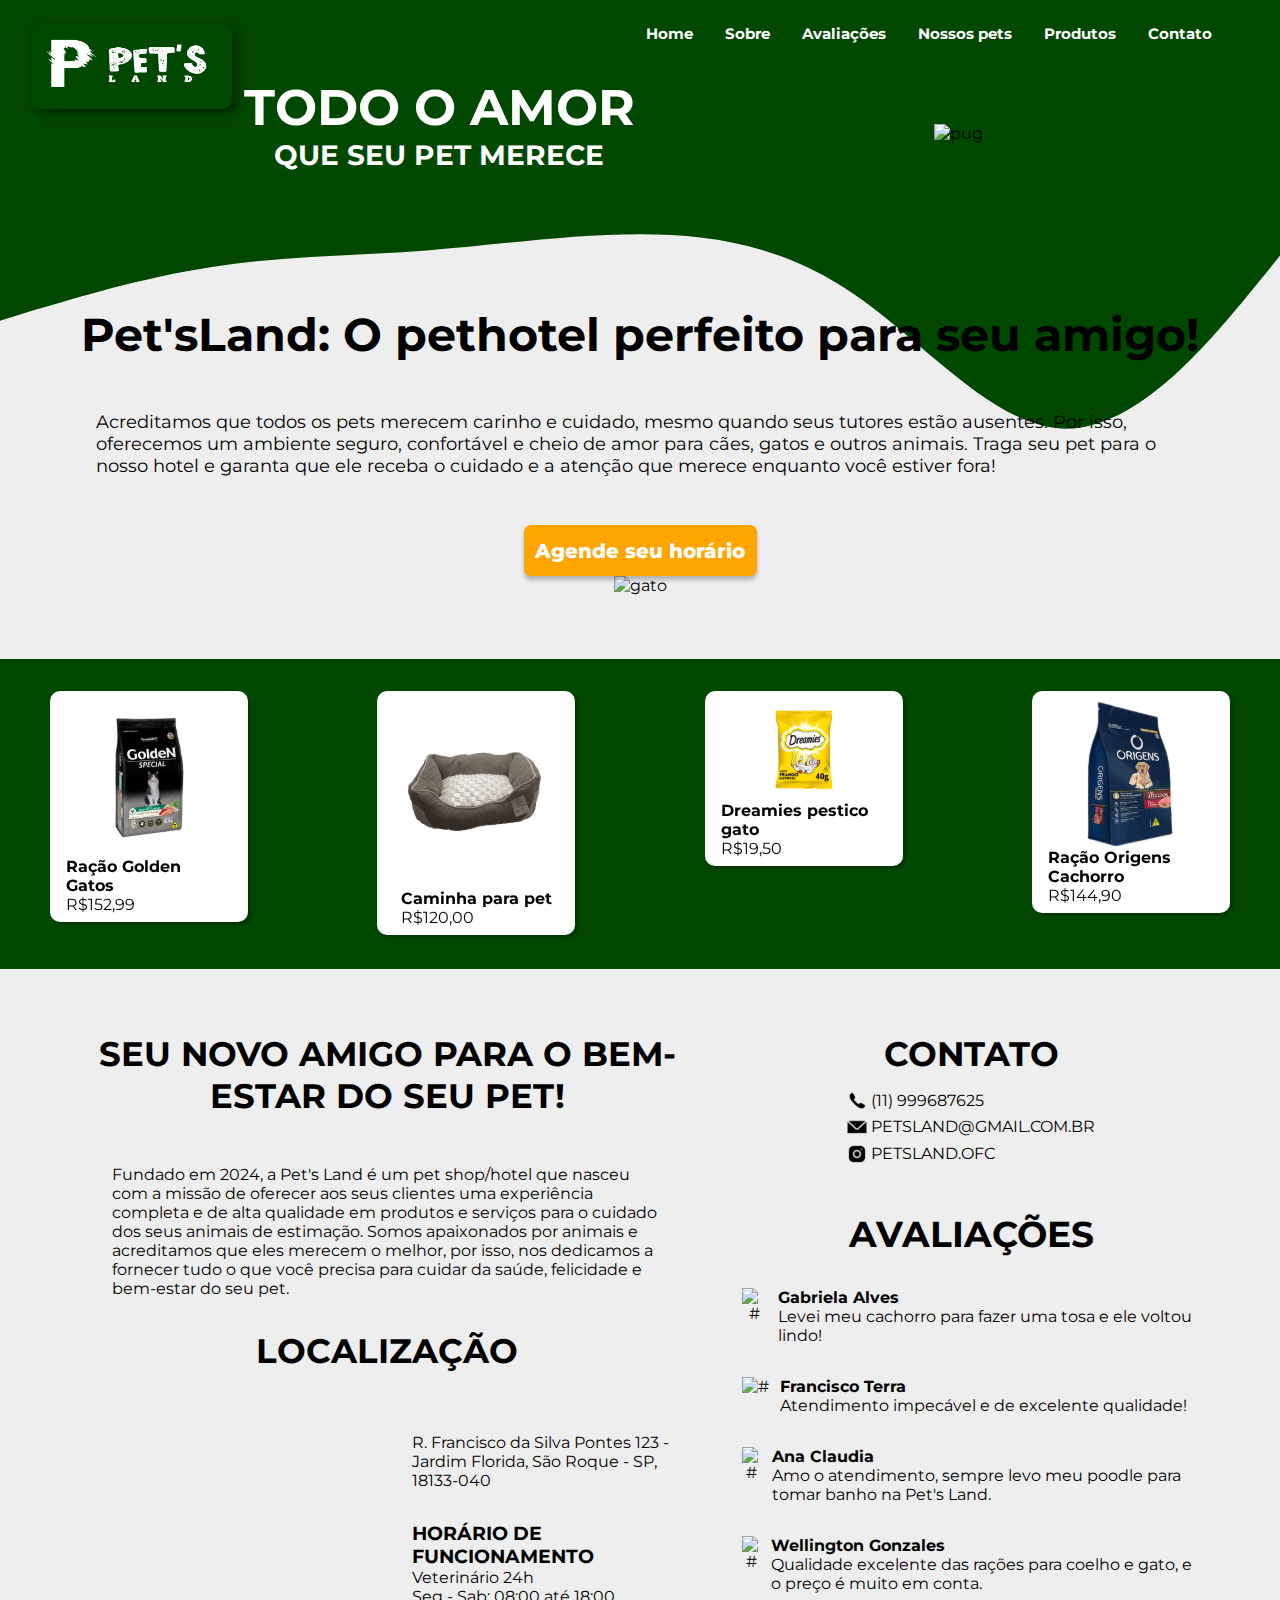
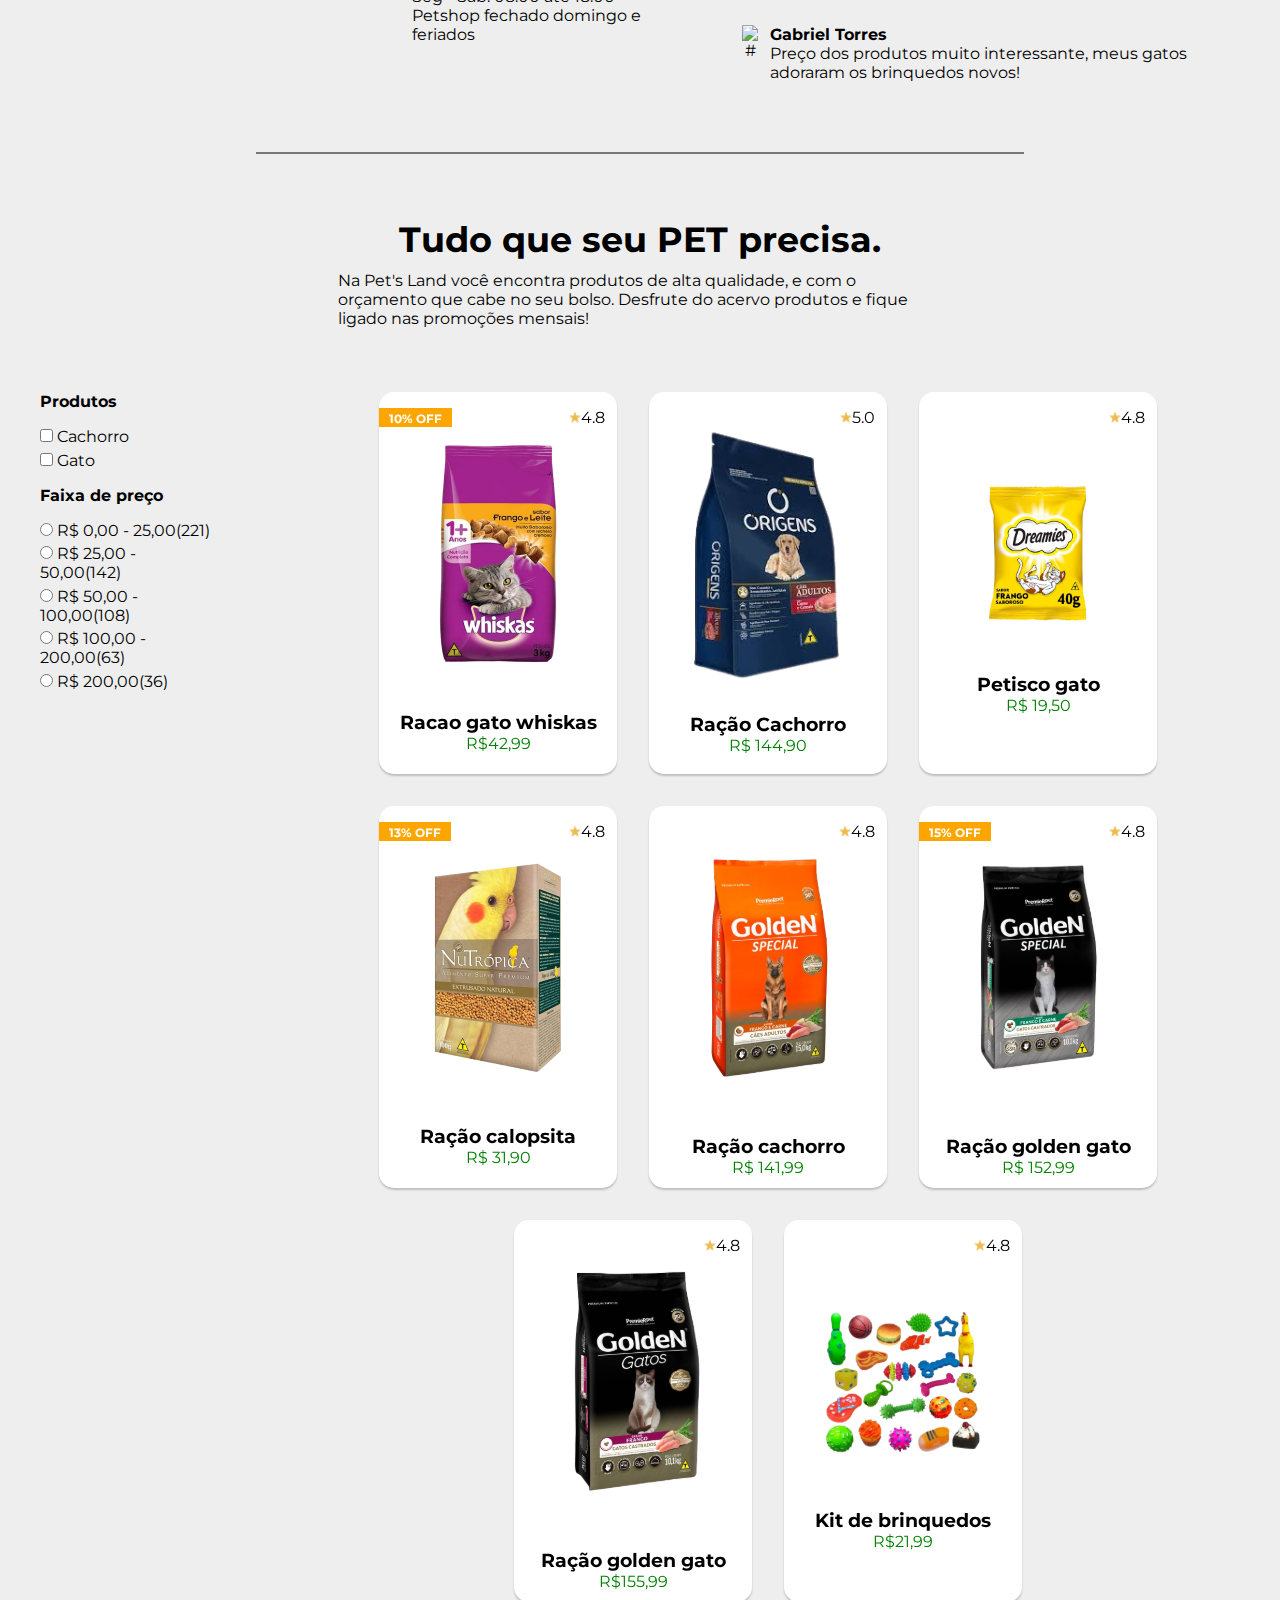
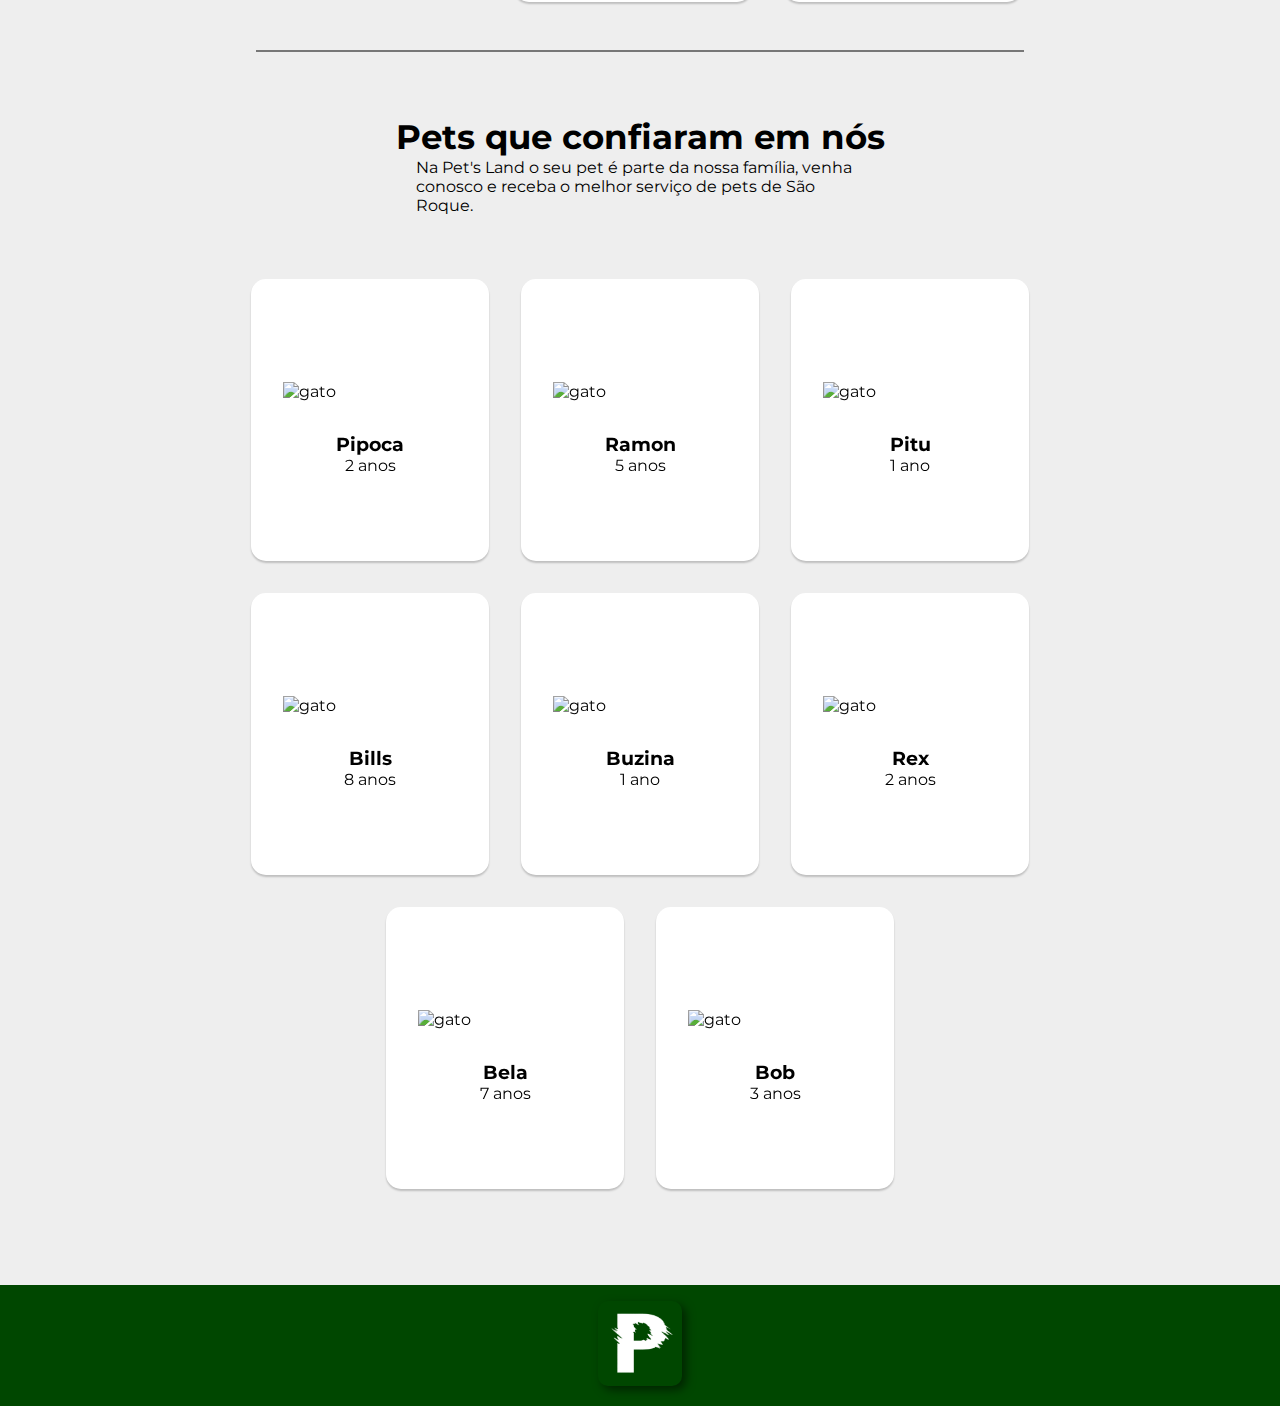
==== commit 2200591f: "utimas alteracoes :)" ====
--- a/index.html
+++ b/index.html
@@ -113,16 +113,16 @@
                     <img src="./img/produtos-swiper-inicio/racao-golden-gato.svg" alt="">
                     <div>
                         <h4>Ração Golden Gatos</h4>
-                        <p>R$52,99</p>
+                        <p>R$152,99</p>
                     </div>
                 </div>
             </div>
             <div class="swiper-slide">
                 <div class="item-swiper">
-                    <img src="./img/produtos-swiper-inicio/cookie-cachorro.svg" alt="">
+                    <img src="./img/produtos-swiper-inicio/caminha-du-3.svg"  id="caminha-du-3" alt="">
                     <div>
-                        <h4>Cookie petisco cachorro</h4>
-                        <p>R$16,50</p>
+                        <h4>Caminha para pet</h4>
+                        <p>R$120,00</p>
                     </div>
                 </div>
             </div>
@@ -131,16 +131,16 @@
                     <img src="./img/produtos-swiper-inicio/petisco-gato.svg" alt="">
                     <div>
                         <h4>Dreamies pestico gato</h4>
-                        <p>R$16,50</p>
+                        <p>R$19,50</p>
                     </div>
                 </div>
             </div>
             <div class="swiper-slide">
                 <div class="item-swiper">
-                    <img src="./img/produtos-swiper-inicio/petisco-cachorro.svg" alt="">
+                    <img src="./img/produtos-swiper-inicio/origens-do-du.svg" alt="">
                     <div>
-                        <h4 id="doguitos">Doguitos petisco cachorro</h4>
-                        <p>R$17,99</p>
+                        <h4 id="doguitos">Ração Origens Cachorro</h4>
+                        <p>R$144,90</p>
                     </div>
                 </div>
             </div>
@@ -149,16 +149,16 @@
                     <img src="./img/produtos-swiper-inicio/racao-golden-gato2.svg" alt="">
                     <div>
                         <h4>Ração Golden Gatos</h4>
-                        <p>R$42,99</p>
+                        <p>R$155,99</p>
                     </div>
                 </div>
             </div>
             <div class="swiper-slide">
-                <div class="item-swiper">
-                    <img src="./img/produtos-swiper-inicio/racao-cachorro-gran-plus.svg" alt="">
+                <div class="item-swiper" id="caminha-du-2">
+                    <img src="./img/produtos-swiper-inicio/caminha-du-2.svg" alt="">
                     <div>
-                        <h4>Ração Gran Plus</h4>
-                        <p>R$30,00</p>
+                        <h4>Caixa transportadora</h4>
+                        <p>R$130,00</p>
                     </div>
                 </div>
             </div>
@@ -167,7 +167,7 @@
                     <img src="./img/produtos-swiper-inicio/racao-golden-cachorro.svg" alt="">
                     <div>
                         <h4>Ração Golden Cachorro</h4>
-                        <p>R$37,20</p>
+                        <p>R$141,99</p>
                     </div>
                 </div>
             </div>
@@ -216,8 +216,8 @@
                                 <div class="dias">
                                     <h3>HORÁRIO DE FUNCIONAMENTO</h3>
                                     <p>Veterinário 24h</p>
-                                    <p>Seg - Sex: 08:00 até 18:00</p>
-                                    <p>Fechado finais de semana e feriados</p>
+                                    <p>Seg - Sab: 08:00 até 18:00</p>
+                                    <p>Petshop fechado domingo e feriados</p>
                                     
                                 </div>
                             </div>
@@ -352,14 +352,14 @@
                     </div>
                     <div class="adotar-img">
 
-                        <img src="./img/produtos-swiper-inicio/cookie-cachorro.svg" alt="gato">
+                        <img src="./img/produtos-swiper-inicio/whiskas.svg" id="racao-whiskas" alt="gato">
                         <!-- estrela e numero do rating2
                         -->
                     </div>
 
                     <div class="info-pets">
-                        <h3>Cookie cachorro</h3>
-                        <p class="cor-preco">R$16,50</p>
+                        <h3>Racao gato whiskas</h3>
+                        <p class="cor-preco">R$42,99</p>
                     </div>
                 </div>
                 <div class="produtos-card">
@@ -368,11 +368,11 @@
                         <span>5.0</span>
                     </div>
                     <div class="adotar-img">
-                        <img src="./img/produtos-swiper-inicio/petisco-cachorro.svg" alt="gato">
-                    </div>
-                    <div class="info-pets">
-                        <h3>Petisco cachorro</h3>
-                        <p class="cor-preco">R$ 17,99</p>
+                        <img src="./img/produtos-swiper-inicio/origens-do-du.svg" alt="gato">
+                    </div>
+                    <div class="info-pets">
+                        <h3>Ração Cachorro</h3>
+                        <p class="cor-preco">R$ 144,90</p>
                     </div>
                 </div>
                 <div class="produtos-card">
@@ -385,7 +385,7 @@
                     </div>
                     <div class="info-pets">
                         <h3>Petisco gato</h3>
-                        <p class="cor-preco">R$ 16,50</p>
+                        <p class="cor-preco">R$ 19,50</p>
                     </div>
                 </div>
                 <div class="produtos-card">
@@ -397,11 +397,11 @@
                         <span>4.8</span>
                     </div>
                     <div class="adotar-img">
-                        <img src="./img/produtos-swiper-inicio/racao-cachorro-gran-plus.svg" alt="gato">
-                    </div>
-                    <div class="info-pets">
-                        <h3>Ração gran plus</h3>
-                        <p class="cor-preco">R$ 30,00</p>
+                        <img src="./img/produtos-swiper-inicio/pirikita-do-du.svg" id="pirikita" alt="gato">
+                    </div>
+                    <div class="info-pets">
+                        <h3>Ração calopsita</h3>
+                        <p class="cor-preco">R$ 31,90</p>
                     </div>
                 </div>
 
@@ -416,7 +416,7 @@
                     </div>
                     <div class="info-pets">
                         <h3>Ração cachorro</h3>
-                        <p class="cor-preco">R$ 37,20</p>
+                        <p class="cor-preco">R$ 141,99</p>
                     </div>
                 </div>
                 <div class="produtos-card">
@@ -433,7 +433,7 @@
                     </div>
                     <div class="info-pets">
                         <h3>Ração golden gato</h3>
-                        <p class="cor-preco">R$ 52,99</p>
+                        <p class="cor-preco">R$ 152,99</p>
                     </div>
                 </div>
                 <div class="produtos-card">
@@ -447,7 +447,7 @@
                     </div>
                     <div class="info-pets">
                         <h3>Ração golden gato </h3>
-                        <p class="cor-preco">R$42,99</p>
+                        <p class="cor-preco">R$155,99</p>
                     </div>
                 </div>
                 <div class="produtos-card">
@@ -456,12 +456,12 @@
                         <span>4.8</span>
                     </div>
                     <div class="adotar-img">
-                        <img src="./img/produtos-swiper-inicio/petisco-cachorro.svg" alt="gato">
-
-                    </div>
-                    <div class="info-pets">
-                        <h3>Petisco Doguitos</h3>
-                        <p class="cor-preco">R$17,99</p>
+                        <img src="./img/produtos-swiper-inicio/bokit.svg" id="caminha-du-3" alt="">
+
+                    </div>
+                    <div class="info-pets">
+                        <h3>Kit de brinquedos</h3>
+                        <p class="cor-preco">R$21,99</p>
                     </div>
                 </div>
 
@@ -611,7 +611,7 @@
                     <div class="swiper-wrapper">
                         <!-- Slides -->
                         <div class="adotar-card swiper-slide">
-                            <img src="./img/card-adotar/ração golden gatos 1-4.svg" alt="gato">
+                            <img src="./img/pug.svg" alt="gato">
                             <div class="info-pets">
                                 <h3>Buzina</h3>
                                 <p>2 anos</p>
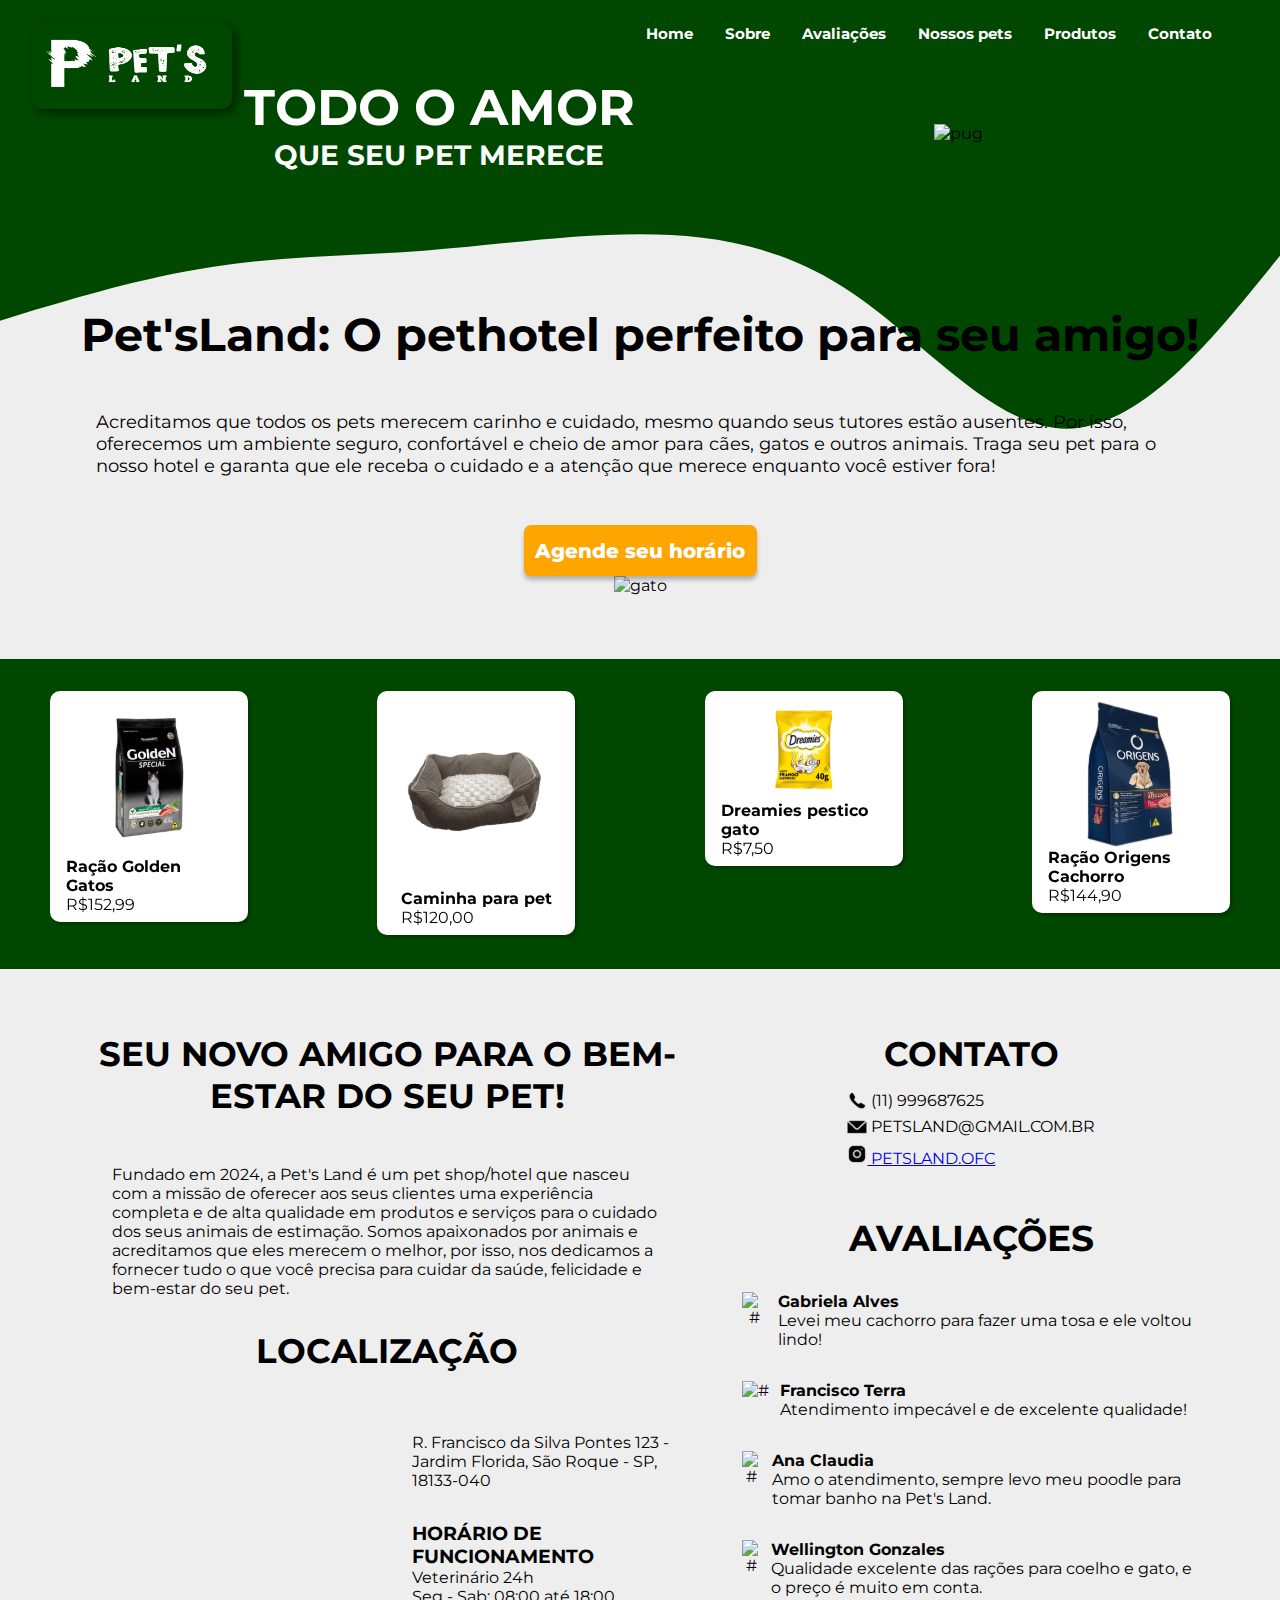
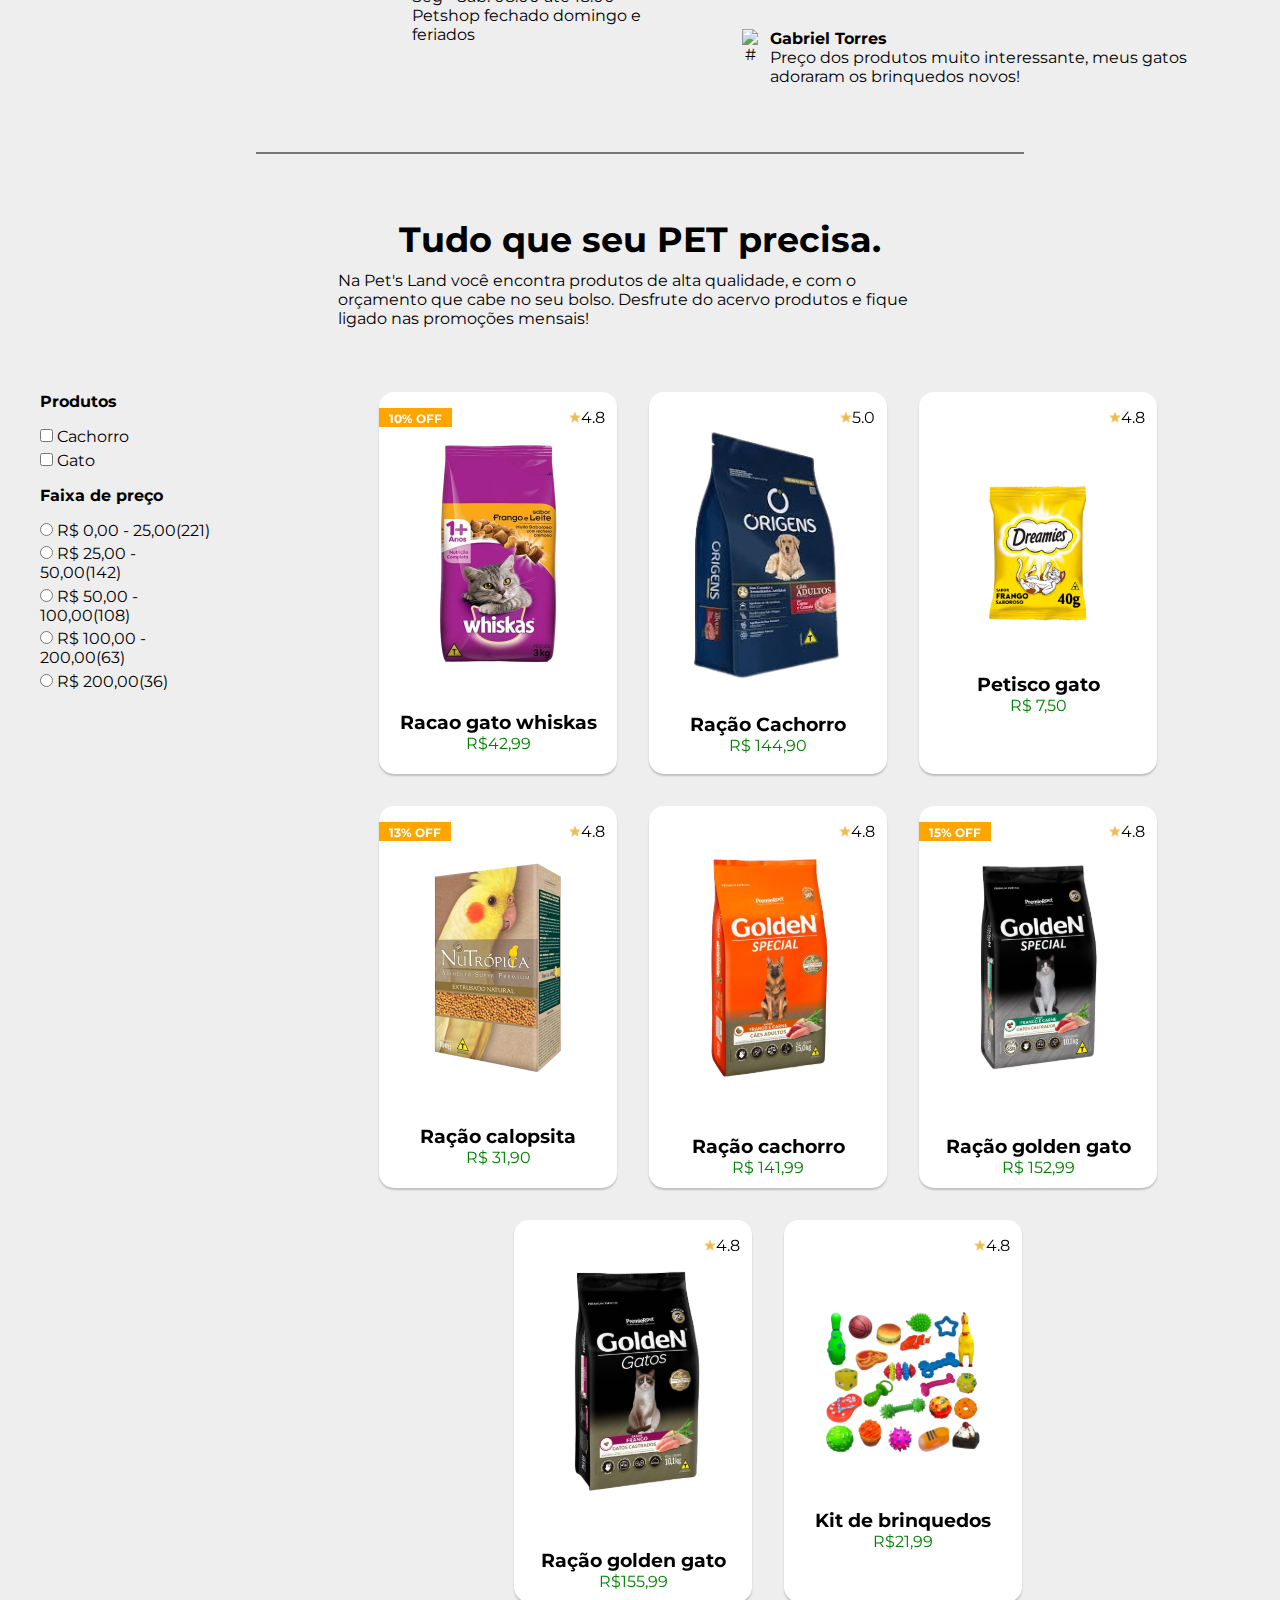
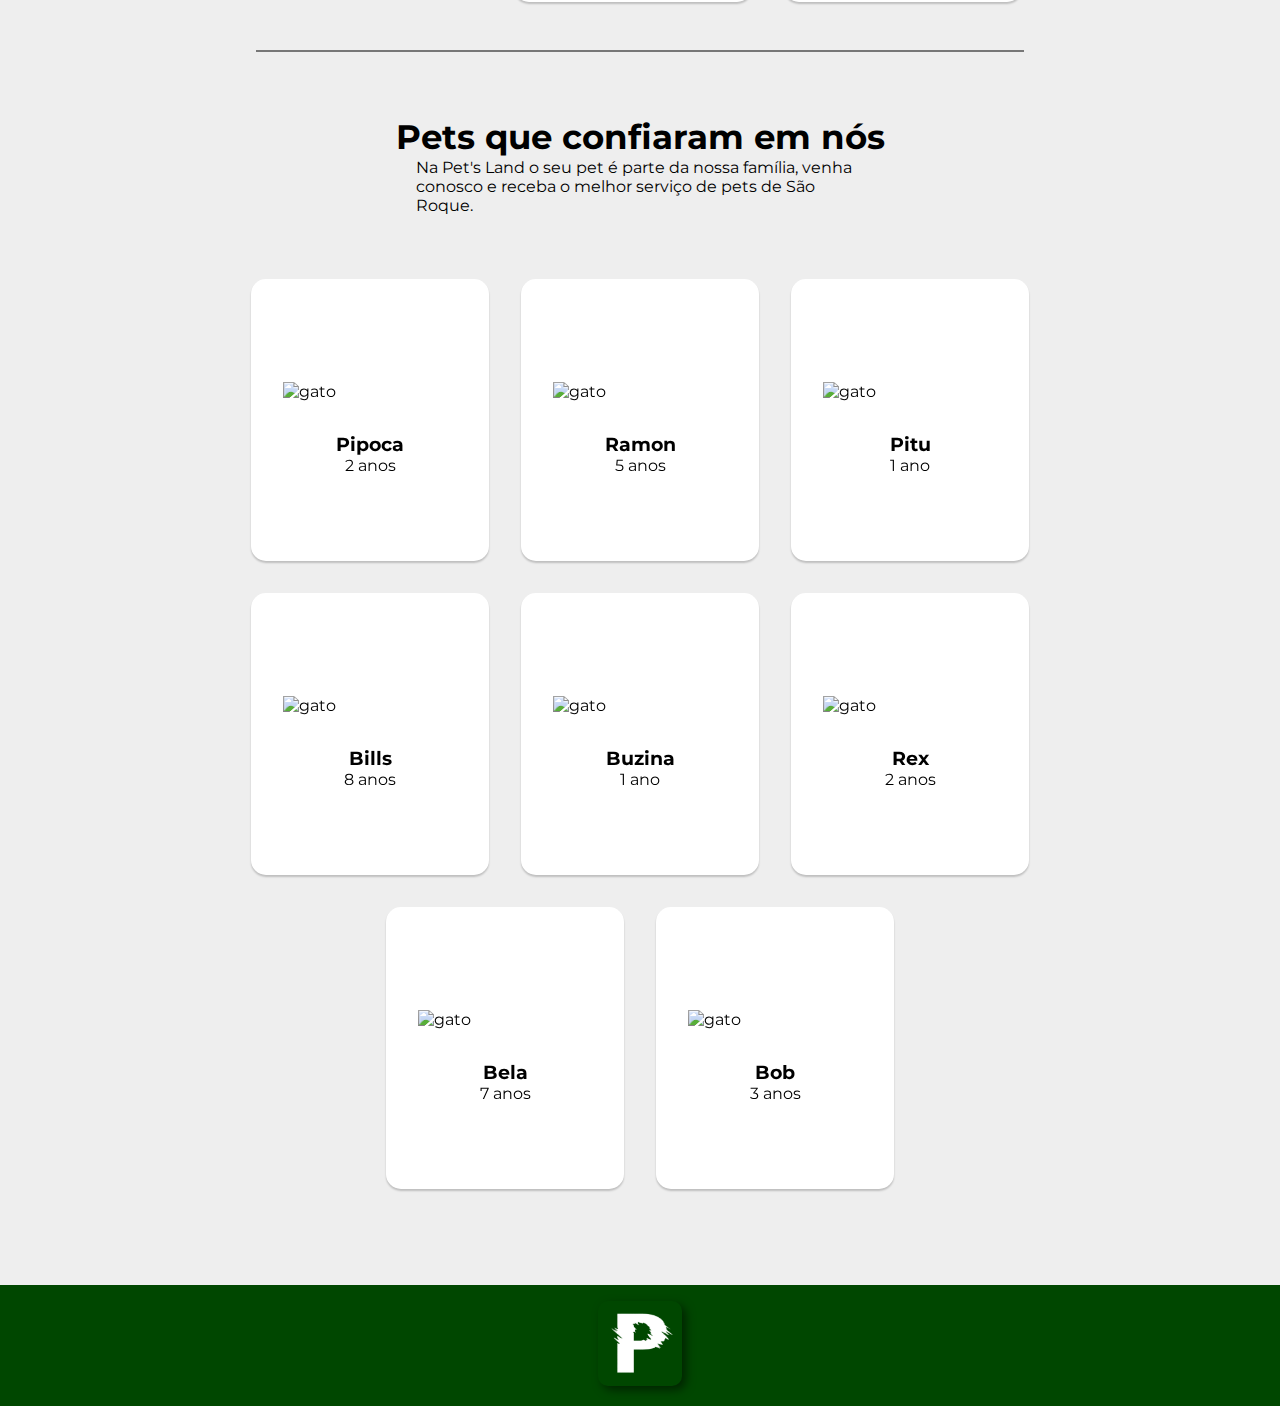
==== commit d7a109c3: "Update index.html" ====
--- a/index.html
+++ b/index.html
@@ -131,7 +131,7 @@
                     <img src="./img/produtos-swiper-inicio/petisco-gato.svg" alt="">
                     <div>
                         <h4>Dreamies pestico gato</h4>
-                        <p>R$19,50</p>
+                        <p>R$7,50</p>
                     </div>
                 </div>
             </div>
@@ -245,8 +245,13 @@
                         <p>petsland@gmail.com.br</p>
                     </li>
                     <li>
-                        <img src="img/icones-contato/Instagram.svg" alt="">
-                        <p>petsland.ofc</p>
+                        <p>
+                            <a class="instagram" href="https://www.instagram.com/petsland.ofc?igsh=dmY1bW1jcDAwbXFk" target="_blank" rel="noopener noreferrer" title="Visite o Instagram da Petsland">
+                                <img src="img/icones-contato/Instagram.svg" alt="Ícone do Instagram" />
+                                petsland.ofc
+                            </a>
+                        </p>
+                        
                     </li>
                 </ul>
             </div>
@@ -385,7 +390,7 @@
                     </div>
                     <div class="info-pets">
                         <h3>Petisco gato</h3>
-                        <p class="cor-preco">R$ 19,50</p>
+                        <p class="cor-preco">R$ 7,50</p>
                     </div>
                 </div>
                 <div class="produtos-card">
@@ -694,4 +699,4 @@
     </script>
 </body>
 
-</html>+</html>
